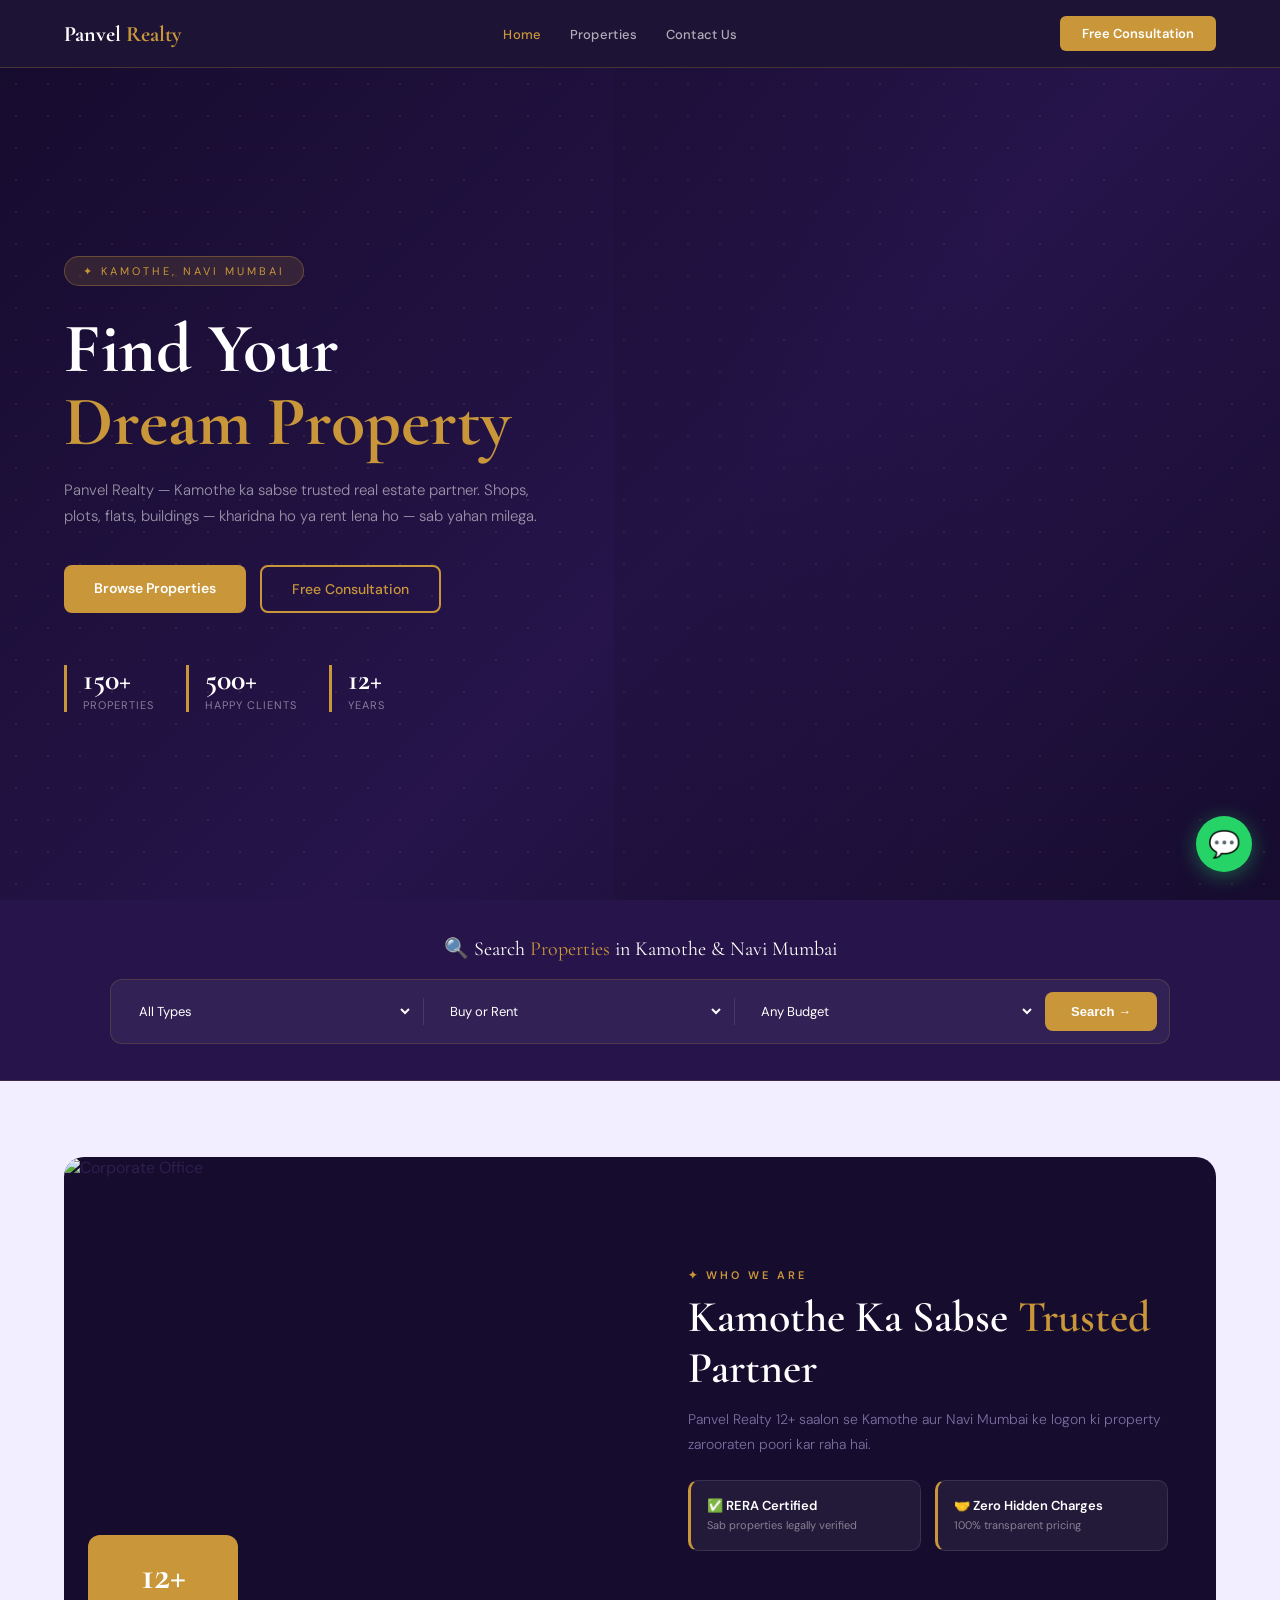
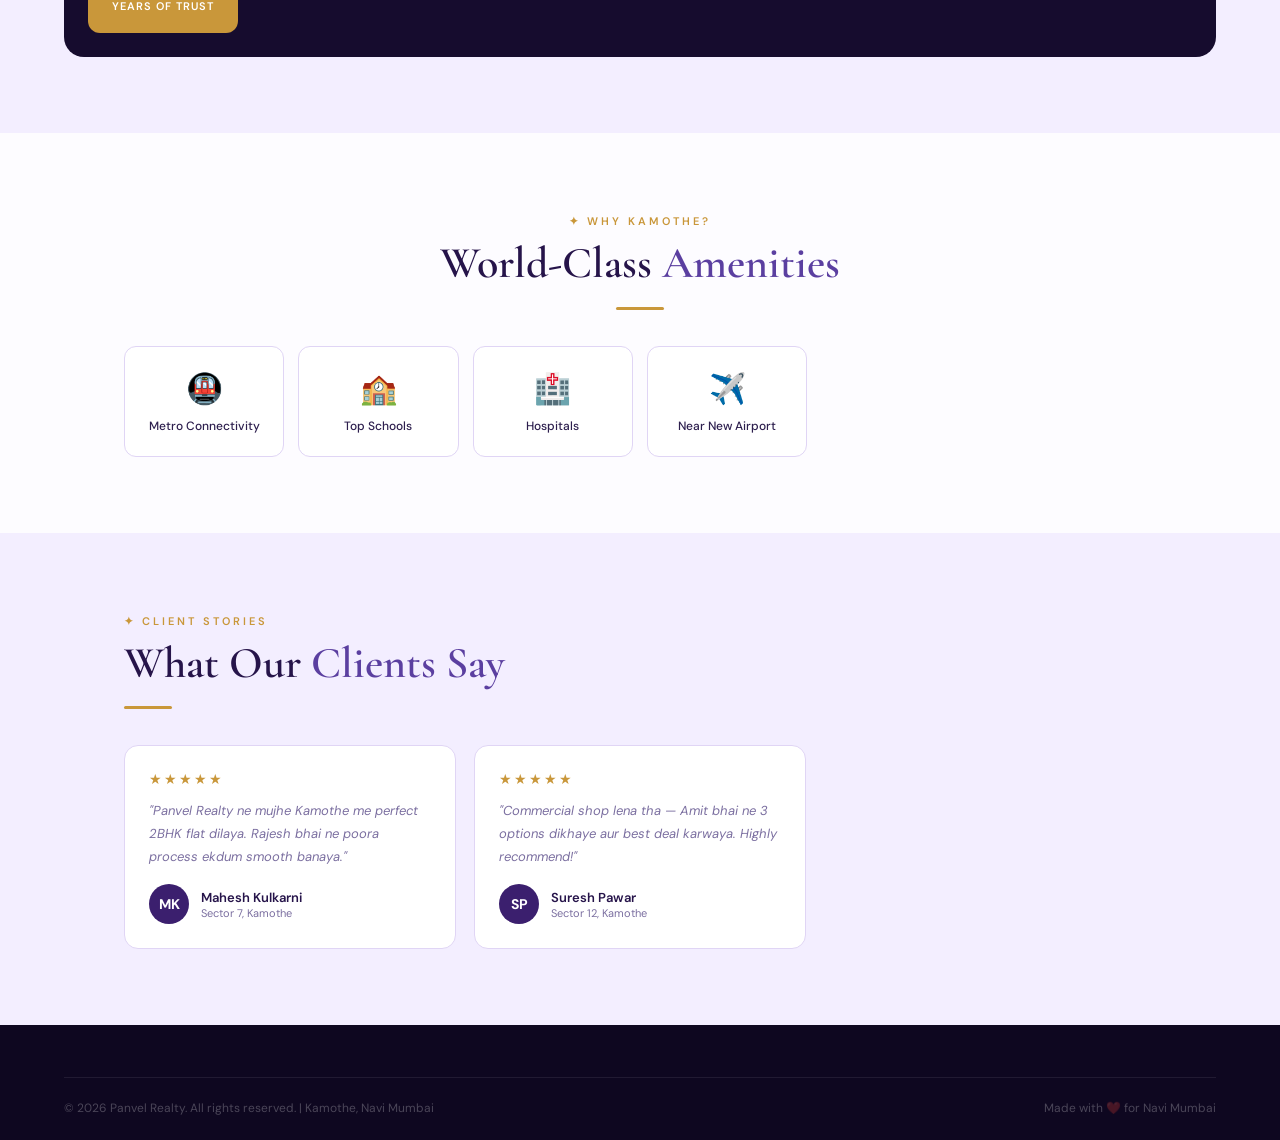
==== templates/index.html @ 3e80123a "First commit - Panvel Realty live setup" ====
<!DOCTYPE html>
<html lang="en">
<head>
<meta charset="UTF-8">
<meta name="viewport" content="width=device-width, initial-scale=1.0">
<title>Panvel Realty — Kamothe, Navi Mumbai</title>
<link href="https://fonts.googleapis.com/css2?family=Cormorant+Garamond:wght@400;500;600;700&family=DM+Sans:wght@300;400;500;600&display=swap" rel="stylesheet">
<link rel="stylesheet" href="/static/CSS/style.css">
</head>
<body>

<nav>
  <a href="/" class="nav-logo">Panvel <span>Realty</span></a>
  <ul class="nav-links">
    <li><a href="/" class="active">Home</a></li>
    <li><a href="/properties">Properties</a></li>
    <li><a href="/contact">Contact Us</a></li>
  </ul>
  <a href="/contact" class="nav-cta">Free Consultation</a>
  <button class="nav-mob" onclick="toggleNav()">☰</button>
</nav>

<div id="mob-nav">
  <a href="/" onclick="toggleNav()">Home</a>
  <a href="/properties" onclick="toggleNav()">Properties</a>
  <a href="/contact" onclick="toggleNav()">Contact</a>
  <a href="/contact" class="btn-gold" style="text-align:center;" onclick="toggleNav()">Free Consultation</a>
</div>

<div class="hero">
  <div class="hero-bg"></div>
  <div class="hero-dots"></div>
  <div class="hero-img"></div>
  <div class="hero-content">
    <div class="hero-badge">✦ Kamothe, Navi Mumbai</div>
    <h1>Find Your <em>Dream Property</em></h1>
    <p class="hero-sub">Panvel Realty — Kamothe ka sabse trusted real estate partner. Shops, plots, flats, buildings — kharidna ho ya rent lena ho — sab yahan milega.</p>
    <div class="hero-btns">
      <a href="/properties" class="btn-gold">Browse Properties</a>
      <a href="/contact" class="btn-outline">Free Consultation</a>
    </div>
    <div class="hero-stats">
      <div class="stat"><div class="stat-num">150+</div><div class="stat-lbl">Properties</div></div>
      <div class="stat"><div class="stat-num">500+</div><div class="stat-lbl">Happy Clients</div></div>
      <div class="stat"><div class="stat-num">12+</div><div class="stat-lbl">Years</div></div>
    </div>
  </div>
</div>

<div class="search-section">
  <div class="search-wrap">
    <div class="search-label">🔍 Search <span>Properties</span> in Kamothe & Navi Mumbai</div>
    <div class="search-box">
      <div class="sf"><select id="s-type"><option value="">All Types</option><option value="flat">Flat / Apartment</option><option value="shop">Shop / Commercial</option><option value="plot">Plot / Land</option></select></div>
      <div class="sdiv"></div>
      <div class="sf"><select id="s-purpose"><option value="">Buy or Rent</option><option value="buy">Buy</option><option value="rent">Rent</option></select></div>
      <div class="sdiv"></div>
      <div class="sf"><select id="s-budget"><option value="">Any Budget</option><option value="25">Under ₹25 Lakh</option><option value="50">Under ₹50 Lakh</option><option value="100">Under ₹1 Crore</option><option value="999">Above ₹1 Crore</option></select></div>
      <button class="sbtn" onclick="filterProps()">Search →</button>
    </div>
  </div>
</div>

<section id="about" style="background:var(--purple-light);padding:76px 5%;">
  <div style="max-width:1160px;margin:0 auto;">
    <div class="about-wrap">
      <div class="about-inner">
        <div class="about-img-side">
          <img src="https://images.unsplash.com/photo-1486406146926-c627a92ad1ab?w=700&q=80" alt="Corporate Office">
          <div class="about-exp-box"><div class="about-exp-num">12+</div><div class="about-exp-lbl">Years of Trust</div></div>
        </div>
        <div class="about-content">
          <div class="sec-tag">✦ Who We Are</div>
          <h2 class="sec-title" style="color:#fff;">Kamothe Ka Sabse <span style="color:var(--gold)">Trusted</span> Partner</h2>
          <p class="sec-sub">Panvel Realty 12+ saalon se Kamothe aur Navi Mumbai ke logon ki property zarooraten poori kar raha hai.</p>
          <div class="about-pts">
            <div class="apt"><div class="apt-title">✅ RERA Certified</div><div class="apt-sub">Sab properties legally verified</div></div>
            <div class="apt"><div class="apt-title">🤝 Zero Hidden Charges</div><div class="apt-sub">100% transparent pricing</div></div>
          </div>
        </div>
      </div>
    </div>
  </div>
</section>

<section id="amenities">
  <div class="main">
    <div style="text-align:center;max-width:600px;margin:0 auto;">
      <div class="sec-tag">✦ Why Kamothe?</div>
      <h2 class="sec-title">World-Class <span>Amenities</span></h2>
      <div class="sec-div" style="margin:18px auto;"></div>
    </div>
    <div class="amen-grid">
      <div class="amen-card"><div class="amen-icon">🚇</div><div class="amen-name">Metro Connectivity</div></div>
      <div class="amen-card"><div class="amen-icon">🏫</div><div class="amen-name">Top Schools</div></div>
      <div class="amen-card"><div class="amen-icon">🏥</div><div class="amen-name">Hospitals</div></div>
      <div class="amen-card"><div class="amen-icon">✈️</div><div class="amen-name">Near New Airport</div></div>
    </div>
  </div>
</section>

<section id="testimonials" class="testi-section">
  <div class="main">
    <div class="sec-tag">✦ Client Stories</div>
    <h2 class="sec-title">What Our <span>Clients Say</span></h2>
    <div class="sec-div"></div>
    <div class="testi-grid">
      <div class="testi-card"><div class="testi-stars">★★★★★</div><p class="testi-text">"Panvel Realty ne mujhe Kamothe me perfect 2BHK flat dilaya. Rajesh bhai ne poora process ekdum smooth banaya."</p><div class="testi-author"><div class="testi-av">MK</div><div><div class="testi-name">Mahesh Kulkarni</div><div class="testi-loc">Sector 7, Kamothe</div></div></div></div>
      <div class="testi-card"><div class="testi-stars">★★★★★</div><p class="testi-text">"Commercial shop lena tha — Amit bhai ne 3 options dikhaye aur best deal karwaya. Highly recommend!"</p><div class="testi-author"><div class="testi-av">SP</div><div><div class="testi-name">Suresh Pawar</div><div class="testi-loc">Sector 12, Kamothe</div></div></div></div>
    </div>
  </div>
</section>

<footer>
  <div class="footer-inner">
    <div class="fbot">
      <p>© 2026 Panvel Realty. All rights reserved. | Kamothe, Navi Mumbai</p>
      <p>Made with ❤️ for Navi Mumbai</p>
    </div>
  </div>
</footer>

<a href="https://wa.me/919876543210" class="wa-float" target="_blank">💬</a>

<script src="/static/JS/main.js"></script>
</body>
</html>
---- static/CSS/style.css ----
:root{
  --purple:#3B1F6E;--purple-dark:#26144A;--purple-deeper:#160C2E;
  --purple-light:#F3EEFF;--purple-mid:#5B3FA0;
  --gold:#C9973A;--gold-light:#FDF3E0;--gold-dark:#A67C2A;
  --white:#FFFFFF;--cream:#FDFCFF;--dark:#0E0720;
  --text:#2D1F4E;--muted:#7B6FA0;--border:#E0D5F5;
  --green:#166534;--green-bg:#DCFCE7;
}
*{margin:0;padding:0;box-sizing:border-box;scroll-behavior:smooth;}
body{font-family:'DM Sans',sans-serif;background:var(--cream);color:var(--text);padding-top:68px;}
::-webkit-scrollbar{width:6px;}
::-webkit-scrollbar-track{background:var(--purple-light);}
::-webkit-scrollbar-thumb{background:var(--gold);border-radius:3px;}

/* NAV */
nav{position:fixed;top:0;left:0;right:0;z-index:1000;padding:0 5%;background:rgba(22,12,46,0.97);backdrop-filter:blur(12px);border-bottom:1px solid rgba(201,151,58,0.25);display:flex;align-items:center;justify-content:space-between;height:68px;}
.nav-logo{font-family:'Cormorant Garamond',serif;font-size:22px;font-weight:700;color:#fff;text-decoration:none;}
.nav-logo span{color:var(--gold);}
.nav-links{display:flex;gap:28px;list-style:none;}
.nav-links a{color:rgba(255,255,255,0.65);font-size:13px;text-decoration:none;font-weight:500;letter-spacing:0.3px;transition:color 0.2s;}
.nav-links a:hover, .nav-links a.active{color:var(--gold);}
.nav-cta{background:var(--gold);color:#fff;padding:9px 22px;border-radius:6px;font-size:13px;font-weight:600;text-decoration:none;transition:all 0.2s;}
.nav-cta:hover{background:var(--gold-dark);}
.nav-mob{display:none;background:none;border:none;color:var(--gold);font-size:24px;cursor:pointer;}

/* MOBILE NAV MENU */
#mob-nav {
  display: none;
  position: fixed;
  top: 68px;
  left: 0;
  right: 0;
  background: #26144A;
  z-index: 999;
  padding: 20px;
  border-bottom: 1px solid rgba(201,151,58,0.2);
}
#mob-nav.open { display: block !important; }
#mob-nav a { display: block; color: #fff; text-decoration: none; font-size: 14px; margin-bottom: 16px; }

/* HERO */
.hero{min-height:calc(100vh - 68px);position:relative;display:flex;align-items:center;overflow:hidden;background:var(--purple-deeper);}
.hero-bg{position:absolute;inset:0;background:linear-gradient(135deg,#160C2E 0%,#26144A 55%,#160C2E 100%);}
.hero-dots{position:absolute;inset:0;background-image:radial-gradient(rgba(201,151,58,0.12) 1px,transparent 1px);background-size:32px 32px;}
.hero-img{position:absolute;right:0;top:0;bottom:0;width:52%;background:url('https://images.unsplash.com/photo-1560518883-ce09059eeffa?w=900&q=80') center/cover no-repeat;opacity:0.2;}
.hero-img::before{content:'';position:absolute;inset:0;background:linear-gradient(to right,#160C2E 15%,transparent 60%);}
.hero-content{position:relative;z-index:2;padding:60px 5%;max-width:660px;}
.hero-badge{display:inline-flex;align-items:center;gap:8px;background:rgba(201,151,58,0.15);border:1px solid rgba(201,151,58,0.35);color:var(--gold);font-size:11px;letter-spacing:3px;text-transform:uppercase;padding:7px 18px;border-radius:30px;margin-bottom:26px;}
.hero h1{font-family:'Cormorant Garamond',serif;font-size:clamp(40px,6vw,70px);line-height:1.05;font-weight:700;color:#fff;margin-bottom:18px;}
.hero h1 em{color:var(--gold);font-style:normal;display:block;}
.hero-sub{font-size:15px;color:rgba(255,255,255,0.55);line-height:1.75;margin-bottom:36px;font-weight:300;max-width:480px;}
.hero-btns{display:flex;gap:14px;flex-wrap:wrap;margin-bottom:52px;}
.btn-gold{background:var(--gold);color:#fff;padding:14px 30px;border-radius:8px;font-size:14px;font-weight:600;text-decoration:none;transition:all 0.2s;border:none;cursor:pointer;display:inline-block;}
.btn-gold:hover{background:var(--gold-dark);transform:translateY(-2px);box-shadow:0 8px 20px rgba(201,151,58,0.3);}
.btn-outline{background:transparent;color:var(--gold);padding:13px 30px;border-radius:8px;font-size:14px;font-weight:500;text-decoration:none;transition:all 0.2s;border:2px solid var(--gold);display:inline-block;}
.btn-outline:hover{background:rgba(201,151,58,0.12);}
.hero-stats{display:flex;gap:32px;flex-wrap:wrap;}
.stat{border-left:3px solid var(--gold);padding-left:16px;}
.stat-num{font-family:'Cormorant Garamond',serif;font-size:30px;font-weight:700;color:#fff;line-height:1;}
.stat-lbl{font-size:11px;color:rgba(255,255,255,0.45);letter-spacing:1px;text-transform:uppercase;margin-top:3px;}

/* SEARCH BAR SECTION */
.search-section{background:var(--purple-dark);padding:36px 5%;border-bottom:1px solid rgba(201,151,58,0.15);}
.search-wrap{max-width:1060px;margin:0 auto;}
.search-label{text-align:center;font-family:'Cormorant Garamond',serif;font-size:20px;color:#fff;margin-bottom:18px;}
.search-label span{color:var(--gold);}
.search-box{display:flex;gap:10px;flex-wrap:wrap;background:rgba(255,255,255,0.06);border:1px solid rgba(201,151,58,0.2);border-radius:12px;padding:12px;}
.sf{flex:1;min-width:130px;}
.sf select,.sf input{width:100%;background:transparent;border:none;color:#fff;font-size:13px;padding:10px 12px;outline:none;font-family:'DM Sans',sans-serif;}
.sf select option{background:#26144A;color:#fff;}
.sdiv{width:1px;background:rgba(255,255,255,0.1);margin:6px 0;}
.sbtn{background:var(--gold);color:#fff;border:none;padding:12px 26px;border-radius:8px;font-size:13px;font-weight:600;cursor:pointer;white-space:nowrap;transition:all 0.2s;}
.sbtn:hover{background:var(--gold-dark);}

/* MAIN CONTENT WORK */
.main{max-width:1160px;margin:0 auto;padding:0 5%;}
section{padding:76px 0;}

.sec-tag{display:inline-block;color:var(--gold);font-size:11px;letter-spacing:3px;text-transform:uppercase;margin-bottom:10px;font-weight:600;}
.sec-title{font-family:'Cormorant Garamond',serif;font-size:clamp(28px,4vw,44px);font-weight:600;color:var(--purple-dark);line-height:1.15;margin-bottom:14px;}
.sec-title span{color:var(--purple-mid);}
.sec-div{width:48px;height:3px;background:var(--gold);margin:18px 0;border-radius:2px;}
.sec-sub{font-size:14px;color:var(--muted);line-height:1.75;max-width:540px;font-weight:300;}

/* FILTER TABS */
.ftabs{display:flex;gap:8px;flex-wrap:wrap;margin-bottom:30px;}
.ftab{background:transparent;border:1.5px solid var(--border);color:var(--muted);padding:8px 20px;border-radius:30px;font-size:12px;font-weight:500;cursor:pointer;transition:all 0.2s;}
.ftab:hover{border-color:var(--purple-mid);color:var(--purple-mid);}
.ftab.active{background:var(--purple);color:#fff;border-color:var(--purple);}

/* LISTING GRID */
.prop-grid{display:grid;grid-template-columns:repeat(auto-fill,minmax(310px,1fr));gap:24px;}
.prop-card{background:#fff;border-radius:14px;border:1px solid var(--border);overflow:hidden;transition:all 0.25s;cursor:pointer;}
.prop-card:hover{transform:translateY(-5px);box-shadow:0 16px 48px rgba(59,31,110,0.13);border-color:rgba(59,31,110,0.2);}
.prop-img-wrap{position:relative;height:210px;overflow:hidden;}
.prop-img-wrap img{width:100%;height:100%;object-fit:cover;transition:transform 0.4s;}
.prop-card:hover .prop-img-wrap img{transform:scale(1.06);}
.pbadge{position:absolute;top:12px;left:12px;background:var(--purple);color:#fff;font-size:10px;font-weight:700;padding:5px 12px;border-radius:20px;letter-spacing:1px;text-transform:uppercase;}
.pbadge.rent{background:var(--green);}
.ptype{position:absolute;top:12px;right:12px;background:var(--gold);color:#fff;font-size:10px;font-weight:700;padding:5px 12px;border-radius:20px;letter-spacing:1px;text-transform:uppercase;}
.prop-body{padding:18px 20px 20px;}
.prop-price{font-family:'Cormorant Garamond',serif;font-size:22px;font-weight:700;color:var(--purple);margin-bottom:5px;}
.prop-name{font-size:15px;font-weight:600;color:var(--purple-dark);margin-bottom:6px;line-height:1.3;}
.prop-loc{font-size:12px;color:var(--muted);margin-bottom:14px;}
.prop-feats{display:flex;gap:12px;flex-wrap:wrap;padding-top:12px;border-top:1px solid var(--border);margin-bottom:14px;}
.pfeat{font-size:11px;color:var(--muted);display:flex;align-items:center;gap:4px;}
.pfeat strong{color:var(--text);font-weight:500;}
.prop-btns{display:flex;gap:8px;}
.pbtn-enquire{flex:1;background:var(--purple);color:#fff;border:none;padding:10px;border-radius:8px;font-size:12px;font-weight:600;cursor:pointer;transition:all 0.2s;}
.pbtn-enquire:hover{background:var(--purple-mid);}
.pbtn-wa{background:var(--green-bg);color:var(--green);border:none;padding:10px 14px;border-radius:8px;font-size:13px;cursor:pointer;transition:all 0.2s;font-weight:600;}
.pbtn-wa:hover{background:#BBF7D0;}
.pbtn-call{background:var(--gold-light);color:var(--gold-dark);border:none;padding:10px 14px;border-radius:8px;font-size:13px;cursor:pointer;transition:all 0.2s;font-weight:600;}
.pbtn-call:hover{background:#FDE68A;}

/* ABOUT DESIGN */
.about-wrap{background:var(--purple-deeper);border-radius:20px;overflow:hidden;}
.about-inner{display:grid;grid-template-columns:1fr 1fr;align-items:center;}
.about-img-side{position:relative;height:500px;}
.about-img-side img{width:100%;height:100%;object-fit:cover;}
.about-img-side::after{content:'';position:absolute;inset:0;background:linear-gradient(to right,transparent 60%,var(--purple-deeper));}
.about-exp-box{position:absolute;bottom:24px;left:24px;background:var(--gold);color:#fff;padding:20px 24px;border-radius:12px;text-align:center;z-index:2;}
.about-exp-num{font-family:'Cormorant Garamond',serif;font-size:40px;font-weight:700;line-height:1;}
.about-exp-lbl{font-size:11px;font-weight:600;letter-spacing:1px;text-transform:uppercase;margin-top:4px;}
.about-content{padding:50px 48px;}
.about-pts{display:grid;grid-template-columns:1fr 1fr;gap:14px;margin-top:24px;}
.apt{background:rgba(255,255,255,0.06);border:1px solid rgba(255,255,255,0.1);border-radius:10px;padding:16px;border-left:3px solid var(--gold);}
.apt-title{font-size:13px;font-weight:600;color:#fff;margin-bottom:3px;}
.apt-sub{font-size:11px;color:rgba(255,255,255,0.45);line-height:1.5;}

/* AMENITIES DESIGN */
.amen-grid{display:grid;grid-template-columns:repeat(auto-fill,minmax(150px,1fr));gap:14px;margin-top:36px;}
.amen-card{background:#fff;border:1px solid var(--border);border-radius:12px;padding:22px 14px;text-align:center;transition:all 0.2s;}
.amen-card:hover{border-color:var(--purple-mid);transform:translateY(-2px);box-shadow:0 8px 24px rgba(59,31,110,0.1);}
.amen-icon{font-size:30px;margin-bottom:10px;}
.amen-name{font-size:12px;font-weight:500;color:var(--text);}

/* AGENTS DESIGN */
.agents-grid{display:grid;grid-template-columns:repeat(auto-fill,minmax(230px,1fr));gap:22px;margin-top:36px;}
.agent-card{background:#fff;border:1px solid var(--border);border-radius:14px;overflow:hidden;transition:all 0.2s;}
.agent-card:hover{border-color:rgba(59,31,110,0.25);transform:translateY(-4px);box-shadow:0 12px 32px rgba(59,31,110,0.1);}
.agent-img{width:100%;height:200px;object-fit:cover;object-position:top;}
.agent-body{padding:16px 18px;}
.agent-name{font-family:'Cormorant Garamond',serif;font-size:19px;font-weight:600;color:var(--purple-dark);margin-bottom:3px;}
.agent-role{font-size:11px;color:var(--gold);letter-spacing:1px;text-transform:uppercase;margin-bottom:10px;font-weight:600;}
.agent-stats{display:flex;justify-content:space-around;padding:10px 0;border-top:1px solid var(--border);border-bottom:1px solid var(--border);margin:10px 0;}
.ast-num{font-family:'Cormorant Garamond',serif;font-size:19px;font-weight:700;color:var(--purple);}
.ast-lbl{font-size:10px;color:var(--muted);}
.agent-btns{display:flex;gap:8px;margin-top:10px;}
.agent-call{flex:1;background:var(--purple-light);color:var(--purple);border:none;padding:9px;border-radius:8px;font-size:12px;font-weight:600;cursor:pointer;transition:all 0.2s;text-decoration:none;text-align:center;}
.agent-call:hover{background:var(--purple);color:#fff;}
.agent-wa{background:var(--green-bg);color:var(--green);border:none;padding:9px 12px;border-radius:8px;font-size:13px;cursor:pointer;transition:all 0.2s;text-decoration:none;text-align:center;}
.agent-wa:hover{background:#BBF7D0;}

/* REVIEWS DESIGN */
.testi-section{background:var(--purple-light);}
.testi-grid{display:grid;grid-template-columns:repeat(auto-fill,minmax(290px,1fr));gap:18px;margin-top:36px;}
.testi-card{background:#fff;border:1px solid var(--border);border-radius:14px;padding:24px;}
.testi-stars{color:var(--gold);font-size:14px;margin-bottom:12px;letter-spacing:2px;}
.testi-text{font-size:13px;color:var(--muted);line-height:1.75;margin-bottom:16px;font-style:italic;}
.testi-author{display:flex;align-items:center;gap:12px;}
.testi-av{width:40px;height:40px;border-radius:50%;background:var(--purple);display:flex;align-items:center;justify-content:center;font-size:14px;font-weight:700;color:#fff;flex-shrink:0;}
.testi-name{font-size:13px;font-weight:600;color:var(--purple-dark);}
.testi-loc{font-size:11px;color:var(--muted);}

/* CONTACT & FORMS DESIGN */
.contact-section{background:var(--purple-deeper);}
.contact-grid{display:grid;grid-template-columns:1fr 1.4fr;gap:60px;align-items:start;}
.contact-info{display:flex;flex-direction:column;gap:20px;}
.ci-item{display:flex;gap:16px;align-items:flex-start;}
.ci-icon{width:44px;height:44px;background:rgba(201,151,58,0.15);border:1px solid rgba(201,151,58,0.3);border-radius:10px;display:flex;align-items:center;justify-content:center;font-size:18px;flex-shrink:0;}
.ci-label{font-size:11px;color:var(--gold);letter-spacing:1px;text-transform:uppercase;margin-bottom:4px;font-weight:600;}
.ci-value{font-size:14px;color:rgba(255,255,255,0.7);line-height:1.6;}
.ci-link{color:var(--gold);text-decoration:none;}
.cform{background:rgba(255,255,255,0.04);border:1px solid rgba(255,255,255,0.1);border-radius:16px;padding:32px;}
.cform-title{font-family:'Cormorant Garamond',serif;font-size:24px;color:#fff;margin-bottom:6px;}
.cform-sub{font-size:13px;color:rgba(255,255,255,0.45);margin-bottom:24px;}
.fg{display:flex;flex-direction:column;gap:6px;margin-bottom:14px;}
.fg label{font-size:11px;color:var(--gold);letter-spacing:1px;text-transform:uppercase;font-weight:600;}
.fg input,.fg select,.fg textarea{background:rgba(255,255,255,0.07);border:1px solid rgba(255,255,255,0.12);color:#fff;padding:12px 14px;border-radius:8px;font-size:13px;outline:none;transition:border 0.2s;}
.fg input:focus,.fg select:focus,.fg textarea:focus{border-color:var(--gold);}
.fg select option{background:#26144A;}
.fg textarea{resize:vertical;min-height:90px;}
.fg-row{display:grid;grid-template-columns:1fr 1fr;gap:14px;}
.fsub{width:100%;background:var(--gold);color:#fff;border:none;padding:14px;border-radius:8px;font-size:14px;font-weight:700;cursor:pointer;transition:all 0.2s;letter-spacing:0.3px;}
.fsub:hover{background:var(--gold-dark);}
.fsuccess{display:none;text-align:center;padding:16px;color:var(--gold);font-size:14px;font-weight:500;}

/* MODAL CONFIGURATIONS */
.modal-overlay{display:none;position:fixed;inset:0;background:rgba(14,7,32,0.85);z-index:2000;align-items:center;justify-content:center;padding:20px;backdrop-filter:blur(4px);}
.modal-overlay.open{display:flex;}
.modal{background:#fff;border-radius:16px;max-width:500px;width:100%;padding:32px;position:relative;max-height:90vh;overflow-y:auto;}
.modal-close{position:absolute;top:16px;right:18px;background:var(--purple-light);border:none;color:var(--purple);font-size:16px;cursor:pointer;width:32px;height:32px;border-radius:50%;display:flex;align-items:center;justify-content:center;font-weight:700;}
.modal-prop-img{width:100%;height:180px;object-fit:cover;border-radius:10px;margin-bottom:16px;}
.modal-carousel-container {
  position: relative;
  width: 100%;
  height: 250px;
  border-radius: 12px;
  overflow: hidden;
  margin-bottom: 16px;
  background: #000;
}
.modal-slides-wrapper {
  display: flex;
  width: 100%;
  height: 100%;
  transition: transform 0.4s cubic-bezier(0.4, 0, 0.2, 1);
}
.modal-slide {
  min-width: 100%;
  height: 100%;
}
.modal-slide img {
  width: 100%;
  height: 100%;
  object-fit: cover;
}
.carousel-prev, .carousel-next {
  position: absolute;
  top: 50%;
  transform: translateY(-50%);
  background: rgba(38, 20, 74, 0.65);
  border: none;
  color: #fff;
  font-size: 18px;
  width: 36px;
  height: 36px;
  border-radius: 50%;
  cursor: pointer;
  display: flex;
  align-items: center;
  justify-content: center;
  transition: all 0.2s ease;
  z-index: 10;
  padding: 0;
  line-height: 1;
}
.carousel-prev:hover, .carousel-next:hover {
  background: var(--gold);
}
.carousel-prev { left: 12px; }
.carousel-next { right: 12px; }

.carousel-dots {
  position: absolute;
  bottom: 12px;
  left: 50%;
  transform: translateX(-50%);
  display: flex;
  gap: 6px;
  z-index: 10;
}
.carousel-dot {
  width: 8px;
  height: 8px;
  border-radius: 50%;
  background: rgba(255, 255, 255, 0.5);
  cursor: pointer;
  transition: all 0.2s ease;
}
.carousel-dot.active {
  background: var(--gold);
  transform: scale(1.2);
}

.carousel-thumbs {
  display: flex;
  gap: 8px;
  overflow-x: auto;
  padding-bottom: 8px;
  margin-bottom: 16px;
}
.carousel-thumbs::-webkit-scrollbar {
  height: 4px;
}
.carousel-thumb {
  width: 60px;
  height: 45px;
  object-fit: cover;
  border-radius: 6px;
  cursor: pointer;
  border: 2px solid transparent;
  transition: all 0.2s ease;
  flex-shrink: 0;
}
.carousel-thumb:hover {
  opacity: 0.8;
}
.carousel-thumb.active {
  border-color: var(--gold);
  transform: scale(1.05);
}
.modal-title{font-family:'Cormorant Garamond',serif;font-size:22px;color:var(--purple-dark);margin-bottom:4px;}
.modal-price{font-size:18px;font-weight:700;color:var(--purple);margin-bottom:16px;}
.mfg{display:flex;flex-direction:column;gap:5px;margin-bottom:12px;}
.mfg label{font-size:11px;color:var(--gold);letter-spacing:1px;text-transform:uppercase;font-weight:600;}
.mfg input,.mfg select,.mfg textarea{background:var(--purple-light);border:1.5px solid var(--border);color:var(--text);padding:11px 14px;border-radius:8px;font-size:13px;outline:none;}
.mfg input:focus,.mfg select:focus,.mfg textarea:focus{border-color:var(--purple);}
.modal-btns{display:flex;gap:10px;margin-top:6px;}
.mbtn-sub{flex:1;background:var(--purple);color:#fff;border:none;padding:13px;border-radius:8px;font-size:13px;font-weight:700;cursor:pointer;}
.mbtn-wa{background:var(--green-bg);color:var(--green);border:none;padding:13px 18px;border-radius:8px;font-size:13px;font-weight:700;cursor:pointer;}
.modal-success{display:none;text-align:center;padding:14px;color:var(--green);font-size:14px;font-weight:500;background:var(--green-bg);border-radius:8px;margin-top:10px;}

/* FOOTER DESIGN */
footer{background:#0E0720;padding:52px 5% 24px;}
.footer-inner{max-width:1160px;margin:0 auto;}
.footer-grid{display:grid;grid-template-columns:2fr 1fr 1fr 1fr;gap:40px;margin-bottom:40px;}
.flogo{font-family:'Cormorant Garamond',serif;font-size:24px;font-weight:700;color:#fff;margin-bottom:12px;display:block;text-decoration:none;}
.flogo span{color:var(--gold);}
.fdesc{font-size:13px;color:rgba(255,255,255,0.4);line-height:1.75;margin-bottom:18px;}
.fsocials{display:flex;gap:10px;}
.fsoc{width:36px;height:36px;background:rgba(255,255,255,0.06);border:1px solid rgba(255,255,255,0.1);border-radius:8px;display:flex;align-items:center;justify-content:center;text-decoration:none;}
.fcol h4{font-size:11px;font-weight:700;color:var(--gold);letter-spacing:2px;text-transform:uppercase;margin-bottom:16px;}
.fcol ul{list-style:none;display:flex;flex-direction:column;gap:9px;}
.fcol ul a{font-size:13px;color:rgba(255,255,255,0.4);text-decoration:none;transition:color 0.2s;}
.fcol ul a:hover{color:var(--gold);}
.fbot{border-top:1px solid rgba(255,255,255,0.08);padding-top:22px;display:flex;justify-content:space-between;align-items:center;flex-wrap:wrap;gap:10px;}
.fbot p{font-size:12px;color:rgba(255,255,255,0.25);}

/* WHATSAPP FLOAT BUTTON */
.wa-float{position:fixed;bottom:28px;right:28px;z-index:999;background:#25D366;color:#fff;width:56px;height:56px;border-radius:50%;display:flex;align-items:center;justify-content:center;font-size:26px;text-decoration:none;box-shadow:0 4px 20px rgba(37,211,102,0.4);transition:transform 0.2s;}
.wa-float:hover{transform:scale(1.1);}

/* RESPONSIVE LAYOUT MEDIA QUERIES */
@media(max-width:900px){
  .about-inner,.contact-grid{grid-template-columns:1fr;}
  .about-img-side{height:300px;}
  .footer-grid{grid-template-columns:1fr 1fr;}
}
@media(max-width:600px){
  .nav-links,.nav-cta{display:none;}
  .nav-mob{display:block;}
  .hero-img{opacity:0.1;}
  .fg-row{grid-template-columns:1fr;}
  .footer-grid{grid-template-columns:1fr;}
}
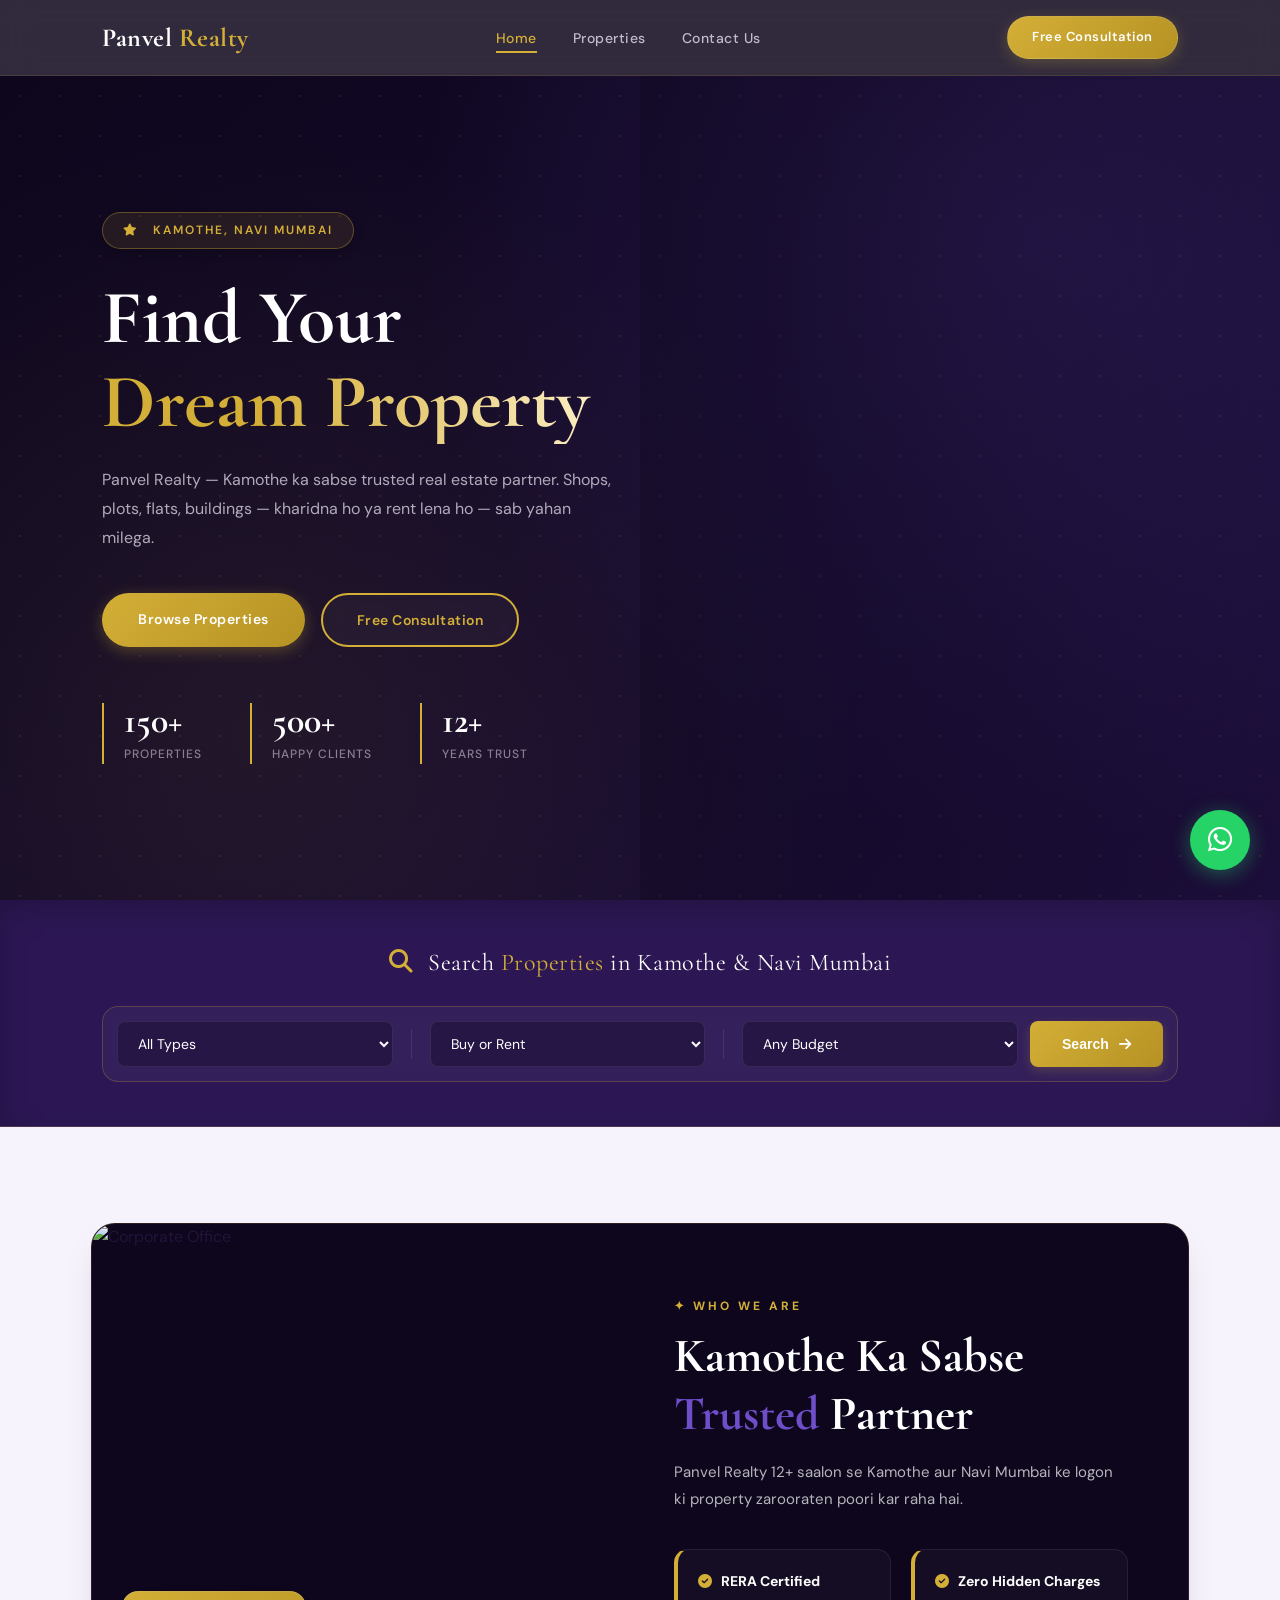
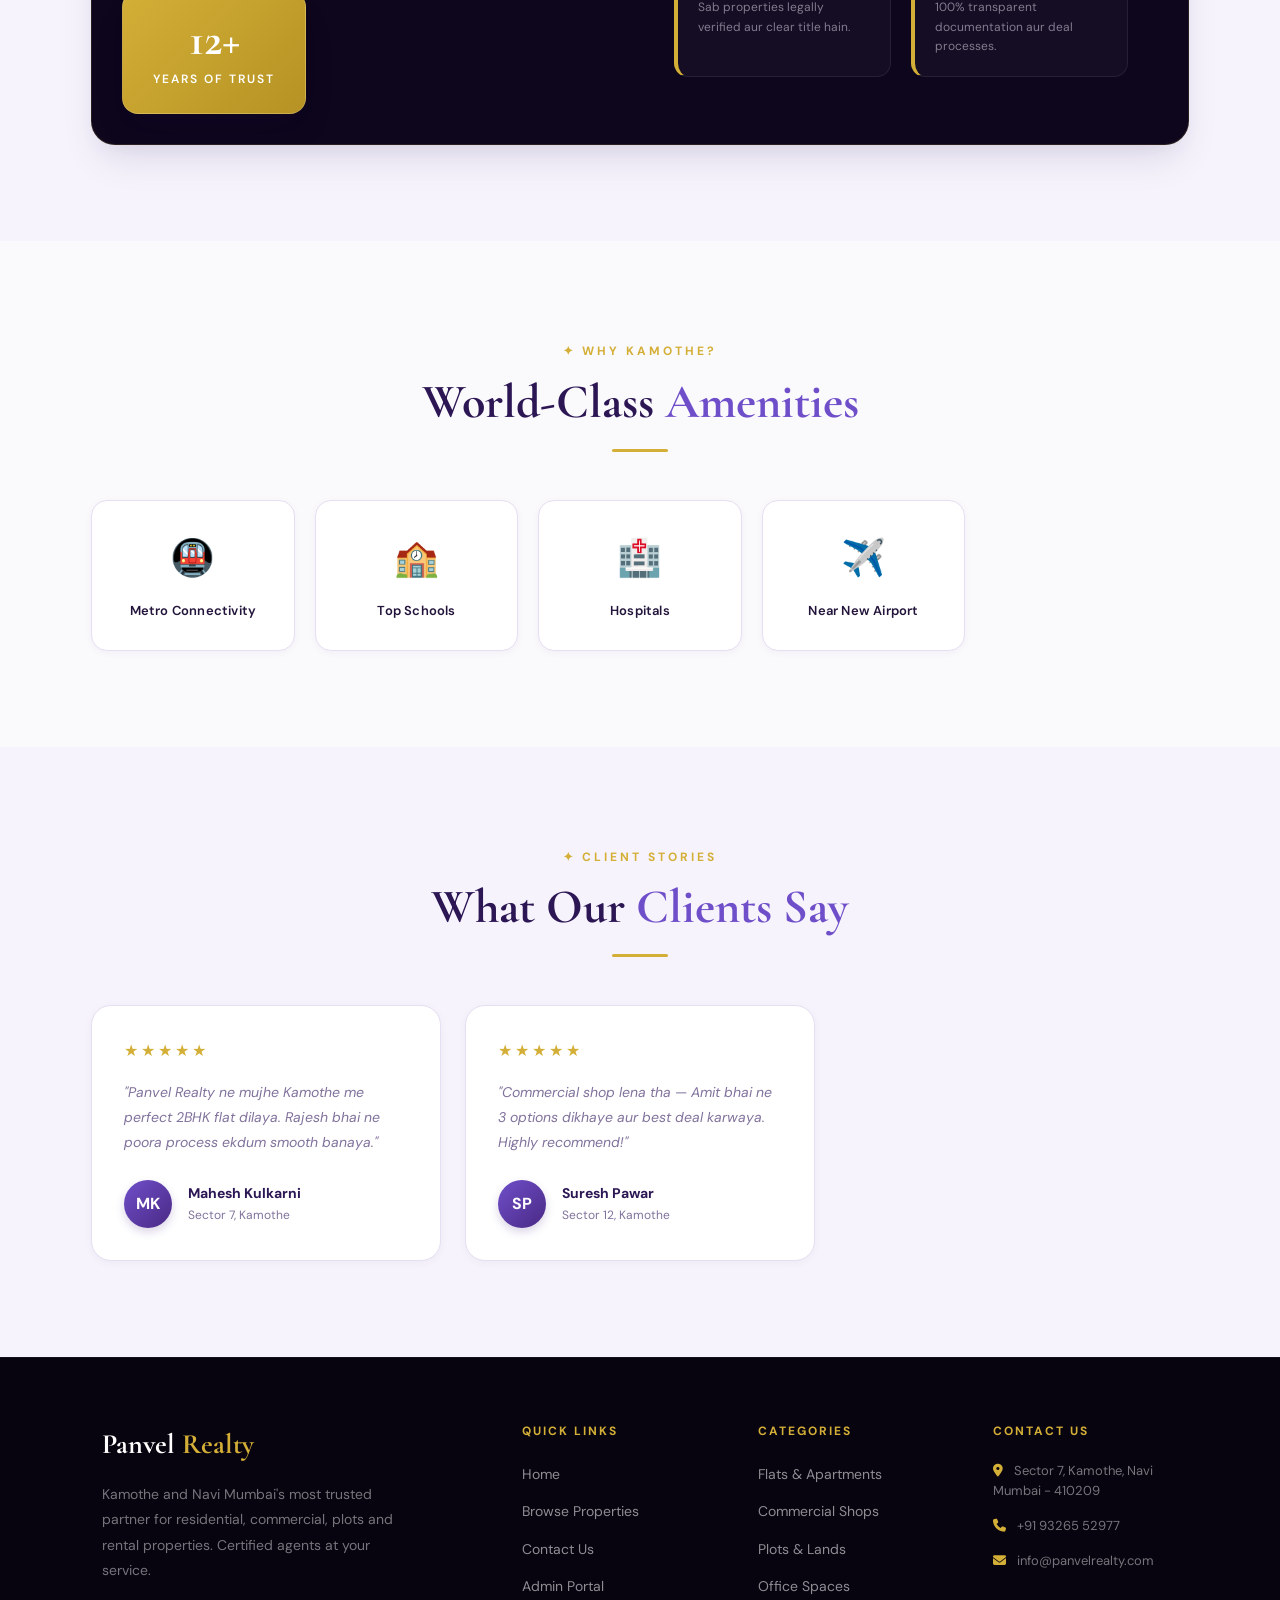
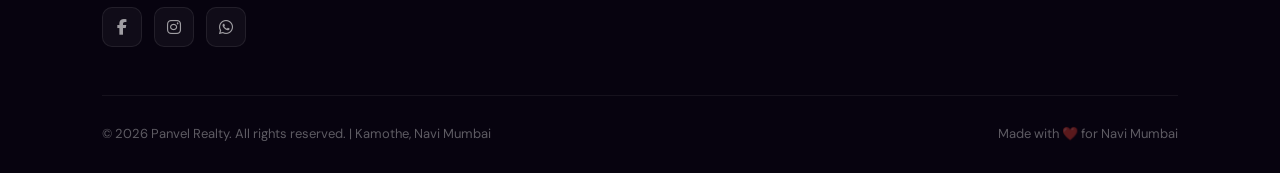
==== commit a8fe510c: "design: complete premium UI/UX design overhaul of Panvel Realty website" ====
--- a/templates/index.html
+++ b/templates/index.html
@@ -1,11 +1,13 @@
 <!DOCTYPE html>
 <html lang="en">
 <head>
-<meta charset="UTF-8">
-<meta name="viewport" content="width=device-width, initial-scale=1.0">
-<title>Panvel Realty — Kamothe, Navi Mumbai</title>
-<link href="https://fonts.googleapis.com/css2?family=Cormorant+Garamond:wght@400;500;600;700&family=DM+Sans:wght@300;400;500;600&display=swap" rel="stylesheet">
-<link rel="stylesheet" href="/static/CSS/style.css">
+  <meta charset="UTF-8">
+  <meta name="viewport" content="width=device-width, initial-scale=1.0">
+  <title>Panvel Realty — Kamothe, Navi Mumbai</title>
+  <!-- Google Fonts & FontAwesome Icons -->
+  <link href="https://fonts.googleapis.com/css2?family=Cormorant+Garamond:wght@400;500;600;700&family=DM+Sans:wght@300;400;500;600;700&display=swap" rel="stylesheet">
+  <link rel="stylesheet" href="https://cdnjs.cloudflare.com/ajax/libs/font-awesome/6.4.0/css/all.min.css">
+  <link rel="stylesheet" href="/static/CSS/style.css">
 </head>
 <body>
 
@@ -17,7 +19,7 @@
     <li><a href="/contact">Contact Us</a></li>
   </ul>
   <a href="/contact" class="nav-cta">Free Consultation</a>
-  <button class="nav-mob" onclick="toggleNav()">☰</button>
+  <button class="nav-mob" onclick="toggleNav()" aria-label="Toggle Navigation">☰</button>
 </nav>
 
 <div id="mob-nav">
@@ -32,7 +34,7 @@
   <div class="hero-dots"></div>
   <div class="hero-img"></div>
   <div class="hero-content">
-    <div class="hero-badge">✦ Kamothe, Navi Mumbai</div>
+    <div class="hero-badge"><i class="fa-solid fa-star" style="color: var(--gold); margin-right: 6px;"></i> Kamothe, Navi Mumbai</div>
     <h1>Find Your <em>Dream Property</em></h1>
     <p class="hero-sub">Panvel Realty — Kamothe ka sabse trusted real estate partner. Shops, plots, flats, buildings — kharidna ho ya rent lena ho — sab yahan milega.</p>
     <div class="hero-btns">
@@ -40,42 +42,81 @@
       <a href="/contact" class="btn-outline">Free Consultation</a>
     </div>
     <div class="hero-stats">
-      <div class="stat"><div class="stat-num">150+</div><div class="stat-lbl">Properties</div></div>
-      <div class="stat"><div class="stat-num">500+</div><div class="stat-lbl">Happy Clients</div></div>
-      <div class="stat"><div class="stat-num">12+</div><div class="stat-lbl">Years</div></div>
+      <div class="stat">
+        <div class="stat-num">150+</div>
+        <div class="stat-lbl">Properties</div>
+      </div>
+      <div class="stat">
+        <div class="stat-num">500+</div>
+        <div class="stat-lbl">Happy Clients</div>
+      </div>
+      <div class="stat">
+        <div class="stat-num">12+</div>
+        <div class="stat-lbl">Years Trust</div>
+      </div>
     </div>
   </div>
 </div>
 
 <div class="search-section">
   <div class="search-wrap">
-    <div class="search-label">🔍 Search <span>Properties</span> in Kamothe & Navi Mumbai</div>
+    <div class="search-label"><i class="fa-solid fa-magnifying-glass" style="color: var(--gold); margin-right: 8px;"></i> Search <span>Properties</span> in Kamothe & Navi Mumbai</div>
     <div class="search-box">
-      <div class="sf"><select id="s-type"><option value="">All Types</option><option value="flat">Flat / Apartment</option><option value="shop">Shop / Commercial</option><option value="plot">Plot / Land</option></select></div>
+      <div class="sf">
+        <select id="s-type">
+          <option value="">All Types</option>
+          <option value="flat">Flat / Apartment</option>
+          <option value="shop">Shop / Commercial</option>
+          <option value="plot">Plot / Land</option>
+        </select>
+      </div>
       <div class="sdiv"></div>
-      <div class="sf"><select id="s-purpose"><option value="">Buy or Rent</option><option value="buy">Buy</option><option value="rent">Rent</option></select></div>
+      <div class="sf">
+        <select id="s-purpose">
+          <option value="">Buy or Rent</option>
+          <option value="buy">Buy</option>
+          <option value="rent">Rent</option>
+        </select>
+      </div>
       <div class="sdiv"></div>
-      <div class="sf"><select id="s-budget"><option value="">Any Budget</option><option value="25">Under ₹25 Lakh</option><option value="50">Under ₹50 Lakh</option><option value="100">Under ₹1 Crore</option><option value="999">Above ₹1 Crore</option></select></div>
-      <button class="sbtn" onclick="filterProps()">Search →</button>
+      <div class="sf">
+        <select id="s-budget">
+          <option value="">Any Budget</option>
+          <option value="25">Under ₹25 Lakh</option>
+          <option value="50">Under ₹50 Lakh</option>
+          <option value="100">Under ₹1 Crore</option>
+          <option value="999">Above ₹1 Crore</option>
+        </select>
+      </div>
+      <button class="sbtn" onclick="filterProps()">Search <i class="fa-solid fa-arrow-right" style="margin-left: 6px;"></i></button>
     </div>
   </div>
 </div>
 
-<section id="about" style="background:var(--purple-light);padding:76px 5%;">
-  <div style="max-width:1160px;margin:0 auto;">
+<section id="about" style="background: var(--purple-light);">
+  <div class="main">
     <div class="about-wrap">
       <div class="about-inner">
         <div class="about-img-side">
           <img src="https://images.unsplash.com/photo-1486406146926-c627a92ad1ab?w=700&q=80" alt="Corporate Office">
-          <div class="about-exp-box"><div class="about-exp-num">12+</div><div class="about-exp-lbl">Years of Trust</div></div>
+          <div class="about-exp-box">
+            <div class="about-exp-num">12+</div>
+            <div class="about-exp-lbl">Years of Trust</div>
+          </div>
         </div>
         <div class="about-content">
           <div class="sec-tag">✦ Who We Are</div>
-          <h2 class="sec-title" style="color:#fff;">Kamothe Ka Sabse <span style="color:var(--gold)">Trusted</span> Partner</h2>
-          <p class="sec-sub">Panvel Realty 12+ saalon se Kamothe aur Navi Mumbai ke logon ki property zarooraten poori kar raha hai.</p>
+          <h2 class="sec-title" style="color: #fff;">Kamothe Ka Sabse <span>Trusted</span> Partner</h2>
+          <p class="sec-sub" style="color: rgba(255,255,255,0.7); margin-bottom: 24px;">Panvel Realty 12+ saalon se Kamothe aur Navi Mumbai ke logon ki property zarooraten poori kar raha hai.</p>
           <div class="about-pts">
-            <div class="apt"><div class="apt-title">✅ RERA Certified</div><div class="apt-sub">Sab properties legally verified</div></div>
-            <div class="apt"><div class="apt-title">🤝 Zero Hidden Charges</div><div class="apt-sub">100% transparent pricing</div></div>
+            <div class="apt">
+              <div class="apt-title"><i class="fa-solid fa-circle-check" style="color: var(--gold); margin-right: 6px;"></i> RERA Certified</div>
+              <div class="apt-sub">Sab properties legally verified aur clear title hain.</div>
+            </div>
+            <div class="apt">
+              <div class="apt-title"><i class="fa-solid fa-circle-check" style="color: var(--gold); margin-right: 6px;"></i> Zero Hidden Charges</div>
+              <div class="apt-sub">100% transparent documentation aur deal processes.</div>
+            </div>
           </div>
         </div>
       </div>
@@ -85,34 +126,106 @@
 
 <section id="amenities">
   <div class="main">
-    <div style="text-align:center;max-width:600px;margin:0 auto;">
+    <div style="text-align:center; max-width:600px; margin:0 auto;">
       <div class="sec-tag">✦ Why Kamothe?</div>
       <h2 class="sec-title">World-Class <span>Amenities</span></h2>
       <div class="sec-div" style="margin:18px auto;"></div>
     </div>
     <div class="amen-grid">
-      <div class="amen-card"><div class="amen-icon">🚇</div><div class="amen-name">Metro Connectivity</div></div>
-      <div class="amen-card"><div class="amen-icon">🏫</div><div class="amen-name">Top Schools</div></div>
-      <div class="amen-card"><div class="amen-icon">🏥</div><div class="amen-name">Hospitals</div></div>
-      <div class="amen-card"><div class="amen-icon">✈️</div><div class="amen-name">Near New Airport</div></div>
+      <div class="amen-card">
+        <div class="amen-icon">🚇</div>
+        <div class="amen-name">Metro Connectivity</div>
+      </div>
+      <div class="amen-card">
+        <div class="amen-icon">🏫</div>
+        <div class="amen-name">Top Schools</div>
+      </div>
+      <div class="amen-card">
+        <div class="amen-icon">🏥</div>
+        <div class="amen-name">Hospitals</div>
+      </div>
+      <div class="amen-card">
+        <div class="amen-icon">✈️</div>
+        <div class="amen-name">Near New Airport</div>
+      </div>
     </div>
   </div>
 </section>
 
 <section id="testimonials" class="testi-section">
   <div class="main">
-    <div class="sec-tag">✦ Client Stories</div>
-    <h2 class="sec-title">What Our <span>Clients Say</span></h2>
-    <div class="sec-div"></div>
+    <div style="text-align: center; max-width: 600px; margin: 0 auto 36px;">
+      <div class="sec-tag">✦ Client Stories</div>
+      <h2 class="sec-title">What Our <span>Clients Say</span></h2>
+      <div class="sec-div" style="margin:18px auto;"></div>
+    </div>
     <div class="testi-grid">
-      <div class="testi-card"><div class="testi-stars">★★★★★</div><p class="testi-text">"Panvel Realty ne mujhe Kamothe me perfect 2BHK flat dilaya. Rajesh bhai ne poora process ekdum smooth banaya."</p><div class="testi-author"><div class="testi-av">MK</div><div><div class="testi-name">Mahesh Kulkarni</div><div class="testi-loc">Sector 7, Kamothe</div></div></div></div>
-      <div class="testi-card"><div class="testi-stars">★★★★★</div><p class="testi-text">"Commercial shop lena tha — Amit bhai ne 3 options dikhaye aur best deal karwaya. Highly recommend!"</p><div class="testi-author"><div class="testi-av">SP</div><div><div class="testi-name">Suresh Pawar</div><div class="testi-loc">Sector 12, Kamothe</div></div></div></div>
+      <div class="testi-card">
+        <div class="testi-stars">★★★★★</div>
+        <p class="testi-text">"Panvel Realty ne mujhe Kamothe me perfect 2BHK flat dilaya. Rajesh bhai ne poora process ekdum smooth banaya."</p>
+        <div class="testi-author">
+          <div class="testi-av">MK</div>
+          <div>
+            <div class="testi-name">Mahesh Kulkarni</div>
+            <div class="testi-loc">Sector 7, Kamothe</div>
+          </div>
+        </div>
+      </div>
+      <div class="testi-card">
+        <div class="testi-stars">★★★★★</div>
+        <p class="testi-text">"Commercial shop lena tha — Amit bhai ne 3 options dikhaye aur best deal karwaya. Highly recommend!"</p>
+        <div class="testi-author">
+          <div class="testi-av">SP</div>
+          <div>
+            <div class="testi-name">Suresh Pawar</div>
+            <div class="testi-loc">Sector 12, Kamothe</div>
+          </div>
+        </div>
+      </div>
     </div>
   </div>
 </section>
 
 <footer>
   <div class="footer-inner">
+    <div class="footer-grid">
+      <div class="fcol">
+        <a href="/" class="flogo">Panvel <span>Realty</span></a>
+        <p class="fdesc">Kamothe and Navi Mumbai's most trusted partner for residential, commercial, plots and rental properties. Certified agents at your service.</p>
+        <div class="fsocials">
+          <a href="#" class="fsoc" aria-label="Facebook"><i class="fa-brands fa-facebook-f"></i></a>
+          <a href="#" class="fsoc" aria-label="Instagram"><i class="fa-brands fa-instagram"></i></a>
+          <a href="https://wa.me/919326552977" class="fsoc" target="_blank" aria-label="WhatsApp"><i class="fa-brands fa-whatsapp"></i></a>
+        </div>
+      </div>
+      <div class="fcol">
+        <h4>Quick Links</h4>
+        <ul>
+          <li><a href="/">Home</a></li>
+          <li><a href="/properties">Browse Properties</a></li>
+          <li><a href="/contact">Contact Us</a></li>
+          <li><a href="/admin/login">Admin Portal</a></li>
+        </ul>
+      </div>
+      <div class="fcol">
+        <h4>Categories</h4>
+        <ul>
+          <li><a href="/properties?type=flat">Flats & Apartments</a></li>
+          <li><a href="/properties?type=shop">Commercial Shops</a></li>
+          <li><a href="/properties?type=plot">Plots & Lands</a></li>
+          <li><a href="/properties?type=office">Office Spaces</a></li>
+        </ul>
+      </div>
+      <div class="fcol">
+        <h4>Contact Us</h4>
+        <ul style="color: rgba(255,255,255,0.45); font-size: 13px; gap: 14px;">
+          <li><i class="fa-solid fa-location-dot" style="color: var(--gold); margin-right: 8px;"></i> Sector 7, Kamothe, Navi Mumbai - 410209</li>
+          <li><i class="fa-solid fa-phone" style="color: var(--gold); margin-right: 8px;"></i> +91 93265 52977</li>
+          <li><i class="fa-solid fa-envelope" style="color: var(--gold); margin-right: 8px;"></i> info@panvelrealty.com</li>
+        </ul>
+      </div>
+    </div>
+    
     <div class="fbot">
       <p>© 2026 Panvel Realty. All rights reserved. | Kamothe, Navi Mumbai</p>
       <p>Made with ❤️ for Navi Mumbai</p>
@@ -120,7 +233,9 @@
   </div>
 </footer>
 
-<a href="https://wa.me/919876543210" class="wa-float" target="_blank">💬</a>
+<a href="https://wa.me/919326552977" class="wa-float" target="_blank" aria-label="Chat on WhatsApp">
+  <i class="fa-brands fa-whatsapp"></i>
+</a>
 
 <script src="/static/JS/main.js"></script>
 </body>
--- a/static/CSS/style.css
+++ b/static/CSS/style.css
@@ -1,337 +1,1819 @@
-:root{
-  --purple:#3B1F6E;--purple-dark:#26144A;--purple-deeper:#160C2E;
-  --purple-light:#F3EEFF;--purple-mid:#5B3FA0;
-  --gold:#C9973A;--gold-light:#FDF3E0;--gold-dark:#A67C2A;
-  --white:#FFFFFF;--cream:#FDFCFF;--dark:#0E0720;
-  --text:#2D1F4E;--muted:#7B6FA0;--border:#E0D5F5;
-  --green:#166534;--green-bg:#DCFCE7;
-}
-*{margin:0;padding:0;box-sizing:border-box;scroll-behavior:smooth;}
-body{font-family:'DM Sans',sans-serif;background:var(--cream);color:var(--text);padding-top:68px;}
-::-webkit-scrollbar{width:6px;}
-::-webkit-scrollbar-track{background:var(--purple-light);}
-::-webkit-scrollbar-thumb{background:var(--gold);border-radius:3px;}
-
-/* NAV */
-nav{position:fixed;top:0;left:0;right:0;z-index:1000;padding:0 5%;background:rgba(22,12,46,0.97);backdrop-filter:blur(12px);border-bottom:1px solid rgba(201,151,58,0.25);display:flex;align-items:center;justify-content:space-between;height:68px;}
-.nav-logo{font-family:'Cormorant Garamond',serif;font-size:22px;font-weight:700;color:#fff;text-decoration:none;}
-.nav-logo span{color:var(--gold);}
-.nav-links{display:flex;gap:28px;list-style:none;}
-.nav-links a{color:rgba(255,255,255,0.65);font-size:13px;text-decoration:none;font-weight:500;letter-spacing:0.3px;transition:color 0.2s;}
-.nav-links a:hover, .nav-links a.active{color:var(--gold);}
-.nav-cta{background:var(--gold);color:#fff;padding:9px 22px;border-radius:6px;font-size:13px;font-weight:600;text-decoration:none;transition:all 0.2s;}
-.nav-cta:hover{background:var(--gold-dark);}
-.nav-mob{display:none;background:none;border:none;color:var(--gold);font-size:24px;cursor:pointer;}
-
-/* MOBILE NAV MENU */
+/* ==========================================================================
+   PANVEL REALTY - PREMIUM DESIGN SYSTEM & GLOBAL STYLESHEET
+   ========================================================================== */
+
+:root {
+  /* Color Palette */
+  --purple: #4a2985;
+  --purple-dark: #2c1754;
+  --purple-deeper: #0d061c;
+  --purple-light: #f6f3fc;
+  --purple-mid: #6f4fc9;
+  
+  --gold: #d4af37;
+  --gold-light: #fffdf5;
+  --gold-dark: #b59223;
+  --gold-glow: rgba(212, 175, 55, 0.25);
+  
+  --white: #ffffff;
+  --cream: #faf9fc;
+  --dark: #07030f;
+  
+  --text: #22143b;
+  --text-light: #f1ecfa;
+  --muted: #81729c;
+  --border: #e6def2;
+  
+  --green: #15803d;
+  --green-bg: #f0fdf4;
+  
+  /* Transition Speeds */
+  --transition-fast: 0.15s ease;
+  --transition-normal: 0.3s cubic-bezier(0.4, 0, 0.2, 1);
+  --transition-slow: 0.5s cubic-bezier(0.16, 1, 0.3, 1);
+  
+  /* Box Shadows */
+  --shadow-sm: 0 2px 8px rgba(44, 23, 84, 0.04);
+  --shadow-md: 0 10px 25px -5px rgba(44, 23, 84, 0.08), 0 8px 16px -6px rgba(44, 23, 84, 0.06);
+  --shadow-lg: 0 20px 40px -10px rgba(44, 23, 84, 0.12), 0 12px 24px -12px rgba(44, 23, 84, 0.08);
+  --shadow-gold: 0 0 20px rgba(212, 175, 55, 0.2);
+}
+
+/* Base resets & layout settings */
+* {
+  margin: 0;
+  padding: 0;
+  box-sizing: border-box;
+  scroll-behavior: smooth;
+  -webkit-font-smoothing: antialiased;
+  -moz-osx-font-smoothing: grayscale;
+}
+
+body {
+  font-family: 'DM Sans', sans-serif;
+  background: var(--cream);
+  color: var(--text);
+  padding-top: 76px;
+  line-height: 1.6;
+}
+
+/* Custom Scrollbar */
+::-webkit-scrollbar {
+  width: 8px;
+  height: 8px;
+}
+::-webkit-scrollbar-track {
+  background: var(--purple-light);
+}
+::-webkit-scrollbar-thumb {
+  background: var(--purple-mid);
+  border-radius: 10px;
+  border: 2px solid var(--purple-light);
+}
+::-webkit-scrollbar-thumb:hover {
+  background: var(--purple);
+}
+
+/* ==========================================================================
+   NAVIGATION
+   ========================================================================== */
+
+nav {
+  position: fixed;
+  top: 0;
+  left: 0;
+  right: 0;
+  z-index: 1000;
+  padding: 0 8%;
+  background: rgba(13, 6, 28, 0.85);
+  backdrop-filter: blur(16px);
+  -webkit-backdrop-filter: blur(16px);
+  border-bottom: 1px solid rgba(212, 175, 55, 0.15);
+  display: flex;
+  align-items: center;
+  justify-content: space-between;
+  height: 76px;
+  transition: all var(--transition-normal);
+}
+
+.nav-logo {
+  font-family: 'Cormorant Garamond', serif;
+  font-size: 26px;
+  font-weight: 700;
+  color: var(--white);
+  text-decoration: none;
+  letter-spacing: 0.5px;
+}
+
+.nav-logo span {
+  color: var(--gold);
+}
+
+.nav-links {
+  display: flex;
+  gap: 36px;
+  list-style: none;
+  align-items: center;
+}
+
+.nav-links a {
+  color: rgba(241, 236, 250, 0.75);
+  font-size: 14px;
+  text-decoration: none;
+  font-weight: 500;
+  letter-spacing: 0.5px;
+  transition: color var(--transition-fast), transform var(--transition-fast);
+  position: relative;
+  padding: 6px 0;
+}
+
+.nav-links a::after {
+  content: '';
+  position: absolute;
+  bottom: 0;
+  left: 0;
+  width: 0;
+  height: 2px;
+  background: var(--gold);
+  transition: width var(--transition-normal);
+}
+
+.nav-links a:hover::after,
+.nav-links a.active::after {
+  width: 100%;
+}
+
+.nav-links a:hover,
+.nav-links a.active {
+  color: var(--gold);
+}
+
+.nav-cta {
+  background: linear-gradient(135deg, var(--gold) 0%, var(--gold-dark) 100%);
+  color: var(--white);
+  padding: 10px 24px;
+  border-radius: 30px;
+  font-size: 13px;
+  font-weight: 600;
+  text-decoration: none;
+  letter-spacing: 0.5px;
+  box-shadow: 0 4px 15px rgba(212, 175, 55, 0.25);
+  transition: all var(--transition-normal);
+  border: 1px solid rgba(255, 255, 255, 0.1);
+  text-align: center;
+}
+
+.nav-cta:hover {
+  transform: translateY(-2px);
+  box-shadow: 0 6px 20px rgba(212, 175, 55, 0.4);
+  background: linear-gradient(135deg, var(--gold-dark) 0%, var(--gold) 100%);
+}
+
+.nav-mob {
+  display: none;
+  background: rgba(255, 255, 255, 0.05);
+  border: 1px solid rgba(212, 175, 55, 0.3);
+  color: var(--gold);
+  font-size: 22px;
+  cursor: pointer;
+  width: 42px;
+  height: 42px;
+  border-radius: 8px;
+  display: none;
+  align-items: center;
+  justify-content: center;
+  transition: all var(--transition-fast);
+}
+
+.nav-mob:hover {
+  background: rgba(212, 175, 55, 0.1);
+}
+
+/* Mobile Nav Menu */
 #mob-nav {
   display: none;
   position: fixed;
-  top: 68px;
+  top: 76px;
   left: 0;
   right: 0;
-  background: #26144A;
+  background: rgba(22, 11, 44, 0.98);
+  backdrop-filter: blur(20px);
+  -webkit-backdrop-filter: blur(20px);
   z-index: 999;
+  padding: 30px 24px;
+  border-bottom: 2px solid rgba(212, 175, 55, 0.2);
+  flex-direction: column;
+  gap: 18px;
+  transform: translateY(-10px);
+  opacity: 0;
+  transition: all var(--transition-normal);
+  pointer-events: none;
+}
+
+#mob-nav.open {
+  display: flex !important;
+  transform: translateY(0);
+  opacity: 1;
+  pointer-events: auto;
+}
+
+#mob-nav a {
+  color: var(--white);
+  text-decoration: none;
+  font-size: 16px;
+  font-weight: 500;
+  padding: 10px 14px;
+  border-radius: 8px;
+  transition: background var(--transition-fast), color var(--transition-fast);
+}
+
+#mob-nav a:hover {
+  background: rgba(255, 255, 255, 0.05);
+  color: var(--gold);
+}
+
+#mob-nav .btn-gold {
+  margin-top: 10px;
+  text-align: center;
+  padding: 12px;
+}
+
+/* ==========================================================================
+   HERO SECTION
+   ========================================================================== */
+
+.hero {
+  min-height: calc(100vh - 76px);
+  position: relative;
+  display: flex;
+  align-items: center;
+  overflow: hidden;
+  background: var(--purple-deeper);
+  padding: 80px 8%;
+}
+
+.hero-bg {
+  position: absolute;
+  inset: 0;
+  background: radial-gradient(circle at 80% 20%, rgba(111, 79, 201, 0.18) 0%, transparent 50%),
+              radial-gradient(circle at 20% 80%, rgba(212, 175, 55, 0.08) 0%, transparent 50%),
+              linear-gradient(135deg, #0d061c 0%, #1c0e3a 100%);
+  z-index: 1;
+}
+
+.hero-dots {
+  position: absolute;
+  inset: 0;
+  background-image: radial-gradient(rgba(212, 175, 55, 0.1) 1.5px, transparent 1.5px);
+  background-size: 40px 40px;
+  z-index: 1;
+}
+
+.hero-img {
+  position: absolute;
+  right: 0;
+  top: 0;
+  bottom: 0;
+  width: 50%;
+  background: url('https://images.unsplash.com/photo-1560518883-ce09059eeffa?w=1200&q=80') center/cover no-repeat;
+  opacity: 0.35;
+  z-index: 1;
+}
+
+.hero-img::before {
+  content: '';
+  position: absolute;
+  inset: 0;
+  background: linear-gradient(to right, var(--purple-deeper) 5%, rgba(13, 6, 28, 0.6) 50%, transparent 100%);
+}
+
+.hero-content {
+  position: relative;
+  z-index: 2;
+  max-width: 680px;
+  animation: fadeInUp var(--transition-slow);
+}
+
+.hero-badge {
+  display: inline-flex;
+  align-items: center;
+  gap: 8px;
+  background: rgba(212, 175, 55, 0.1);
+  border: 1px solid rgba(212, 175, 55, 0.35);
+  color: var(--gold);
+  font-size: 12px;
+  font-weight: 600;
+  letter-spacing: 2px;
+  text-transform: uppercase;
+  padding: 8px 20px;
+  border-radius: 30px;
+  margin-bottom: 28px;
+  box-shadow: 0 4px 10px rgba(0,0,0,0.2);
+}
+
+.hero h1 {
+  font-family: 'Cormorant Garamond', serif;
+  font-size: clamp(42px, 7vw, 76px);
+  line-height: 1.1;
+  font-weight: 700;
+  color: var(--white);
+  margin-bottom: 22px;
+}
+
+.hero h1 em {
+  color: var(--gold);
+  font-style: normal;
+  display: block;
+  background: linear-gradient(to right, var(--gold) 30%, #fff3cf 100%);
+  -webkit-background-clip: text;
+  -webkit-text-fill-color: transparent;
+}
+
+.hero-sub {
+  font-size: 16px;
+  color: rgba(241, 236, 250, 0.7);
+  line-height: 1.8;
+  margin-bottom: 40px;
+  font-weight: 400;
+  max-width: 520px;
+}
+
+.hero-btns {
+  display: flex;
+  gap: 16px;
+  flex-wrap: wrap;
+  margin-bottom: 56px;
+}
+
+.btn-gold {
+  background: linear-gradient(135deg, var(--gold) 0%, var(--gold-dark) 100%);
+  color: var(--white);
+  padding: 15px 36px;
+  border-radius: 30px;
+  font-size: 14px;
+  font-weight: 600;
+  text-decoration: none;
+  transition: all var(--transition-normal);
+  border: none;
+  cursor: pointer;
+  display: inline-block;
+  box-shadow: 0 4px 15px rgba(212, 175, 55, 0.3);
+  letter-spacing: 0.5px;
+}
+
+.btn-gold:hover {
+  transform: translateY(-3px);
+  box-shadow: 0 8px 25px rgba(212, 175, 55, 0.45);
+  background: linear-gradient(135deg, var(--gold-dark) 0%, var(--gold) 100%);
+}
+
+.btn-outline {
+  background: rgba(255, 255, 255, 0.03);
+  color: var(--gold);
+  padding: 14px 34px;
+  border-radius: 30px;
+  font-size: 14px;
+  font-weight: 600;
+  text-decoration: none;
+  transition: all var(--transition-normal);
+  border: 2px solid var(--gold);
+  display: inline-block;
+  backdrop-filter: blur(4px);
+  letter-spacing: 0.5px;
+}
+
+.btn-outline:hover {
+  background: var(--gold);
+  color: var(--purple-deeper);
+  transform: translateY(-3px);
+  box-shadow: 0 8px 20px rgba(212, 175, 55, 0.2);
+}
+
+.hero-stats {
+  display: flex;
+  gap: 48px;
+  flex-wrap: wrap;
+}
+
+.stat {
+  border-left: 2px solid var(--gold);
+  padding-left: 20px;
+  transition: transform var(--transition-normal);
+}
+
+.stat:hover {
+  transform: translateX(4px);
+}
+
+.stat-num {
+  font-family: 'Cormorant Garamond', serif;
+  font-size: 36px;
+  font-weight: 700;
+  color: var(--white);
+  line-height: 1;
+}
+
+.stat-lbl {
+  font-size: 12px;
+  color: rgba(241, 236, 250, 0.5);
+  letter-spacing: 1px;
+  text-transform: uppercase;
+  margin-top: 6px;
+  font-weight: 500;
+}
+
+/* ==========================================================================
+   SEARCH BAR SECTION
+   ========================================================================== */
+
+.search-section {
+  background: var(--purple-dark);
+  padding: 44px 8%;
+  border-bottom: 1px solid rgba(212, 175, 55, 0.2);
+  box-shadow: inset 0 10px 30px rgba(0, 0, 0, 0.2);
+}
+
+.search-wrap {
+  max-width: 1100px;
+  margin: 0 auto;
+}
+
+.search-label {
+  text-align: center;
+  font-family: 'Cormorant Garamond', serif;
+  font-size: 24px;
+  color: var(--white);
+  margin-bottom: 24px;
+  letter-spacing: 0.5px;
+}
+
+.search-label span {
+  color: var(--gold);
+}
+
+.search-box {
+  display: flex;
+  gap: 12px;
+  flex-wrap: wrap;
+  background: rgba(255, 255, 255, 0.04);
+  border: 1px solid rgba(212, 175, 55, 0.25);
+  border-radius: 16px;
+  padding: 14px;
+  backdrop-filter: blur(8px);
+}
+
+.sf {
+  flex: 1;
+  min-width: 160px;
+}
+
+.sf select,
+.sf input {
+  width: 100%;
+  background: rgba(13, 6, 28, 0.3);
+  border: 1px solid rgba(255, 255, 255, 0.08);
+  color: var(--white);
+  font-size: 14px;
+  padding: 12px 16px;
+  border-radius: 8px;
+  outline: none;
+  font-family: 'DM Sans', sans-serif;
+  transition: all var(--transition-fast);
+  cursor: pointer;
+}
+
+.sf select:focus,
+.sf input:focus {
+  border-color: var(--gold);
+  box-shadow: 0 0 10px rgba(212, 175, 55, 0.15);
+  background: rgba(13, 6, 28, 0.5);
+}
+
+.sf select option {
+  background: var(--purple-dark);
+  color: var(--white);
+  padding: 10px;
+}
+
+.sdiv {
+  width: 1px;
+  background: rgba(255, 255, 255, 0.1);
+  margin: 8px 6px;
+  align-self: stretch;
+}
+
+.sbtn {
+  background: linear-gradient(135deg, var(--gold) 0%, var(--gold-dark) 100%);
+  color: var(--white);
+  border: none;
+  padding: 12px 32px;
+  border-radius: 8px;
+  font-size: 14px;
+  font-weight: 600;
+  cursor: pointer;
+  white-space: nowrap;
+  box-shadow: 0 4px 12px rgba(212, 175, 55, 0.2);
+  transition: all var(--transition-fast);
+}
+
+.sbtn:hover {
+  background: linear-gradient(135deg, var(--gold-dark) 0%, var(--gold) 100%);
+  transform: translateY(-1px);
+  box-shadow: 0 6px 16px rgba(212, 175, 55, 0.35);
+}
+
+/* ==========================================================================
+   MAIN STRUCTURE & SECTIONS
+   ========================================================================== */
+
+.main {
+  max-width: 1200px;
+  margin: 0 auto;
+  padding: 0 4%;
+}
+
+section {
+  padding: 96px 0;
+}
+
+.sec-tag {
+  display: inline-block;
+  color: var(--gold);
+  font-size: 12px;
+  letter-spacing: 3px;
+  text-transform: uppercase;
+  margin-bottom: 12px;
+  font-weight: 700;
+}
+
+.sec-title {
+  font-family: 'Cormorant Garamond', serif;
+  font-size: clamp(32px, 5vw, 48px);
+  font-weight: 700;
+  color: var(--purple-dark);
+  line-height: 1.2;
+  margin-bottom: 16px;
+}
+
+.sec-title span {
+  color: var(--purple-mid);
+}
+
+.sec-div {
+  width: 56px;
+  height: 3px;
+  background: var(--gold);
+  margin: 20px 0;
+  border-radius: 4px;
+}
+
+.sec-sub {
+  font-size: 15px;
+  color: var(--muted);
+  line-height: 1.8;
+  max-width: 580px;
+  font-weight: 400;
+}
+
+/* ==========================================================================
+   FILTER TABS
+   ========================================================================== */
+
+.ftabs {
+  display: flex;
+  gap: 10px;
+  flex-wrap: wrap;
+  margin-bottom: 36px;
+}
+
+.ftab {
+  background: var(--white);
+  border: 1px solid var(--border);
+  color: var(--muted);
+  padding: 10px 24px;
+  border-radius: 30px;
+  font-size: 13px;
+  font-weight: 600;
+  cursor: pointer;
+  transition: all var(--transition-fast);
+  box-shadow: var(--shadow-sm);
+}
+
+.ftab:hover {
+  border-color: var(--purple-mid);
+  color: var(--purple-mid);
+  transform: translateY(-1px);
+}
+
+.ftab.active {
+  background: var(--purple);
+  color: var(--white);
+  border-color: var(--purple);
+  box-shadow: 0 4px 15px rgba(74, 41, 133, 0.25);
+}
+
+/* ==========================================================================
+   PROPERTY LISTINGS GRID & CARDS
+   ========================================================================== */
+
+.prop-grid {
+  display: grid;
+  grid-template-columns: repeat(auto-fill, minmax(320px, 1fr));
+  gap: 30px;
+}
+
+.prop-card {
+  background: var(--white);
+  border-radius: 16px;
+  border: 1px solid var(--border);
+  overflow: hidden;
+  box-shadow: var(--shadow-sm);
+  transition: all var(--transition-normal);
+  cursor: pointer;
+  display: flex;
+  flex-direction: column;
+}
+
+.prop-card:hover {
+  transform: translateY(-8px);
+  box-shadow: var(--shadow-lg);
+  border-color: rgba(111, 79, 201, 0.25);
+}
+
+.prop-img-wrap {
+  position: relative;
+  height: 230px;
+  overflow: hidden;
+  background: var(--purple-deeper);
+}
+
+.prop-img-wrap img {
+  width: 100%;
+  height: 100%;
+  object-fit: cover;
+  transition: transform var(--transition-slow);
+}
+
+.prop-card:hover .prop-img-wrap img {
+  transform: scale(1.08);
+}
+
+.pbadge {
+  position: absolute;
+  top: 16px;
+  left: 16px;
+  background: var(--purple);
+  color: var(--white);
+  font-size: 10px;
+  font-weight: 700;
+  padding: 6px 14px;
+  border-radius: 30px;
+  letter-spacing: 1px;
+  text-transform: uppercase;
+  box-shadow: 0 4px 8px rgba(0, 0, 0, 0.15);
+}
+
+.pbadge.rent {
+  background: var(--green);
+}
+
+.ptype {
+  position: absolute;
+  top: 16px;
+  right: 16px;
+  background: var(--gold);
+  color: var(--white);
+  font-size: 10px;
+  font-weight: 700;
+  padding: 6px 14px;
+  border-radius: 30px;
+  letter-spacing: 1px;
+  text-transform: uppercase;
+  box-shadow: 0 4px 8px rgba(0, 0, 0, 0.15);
+}
+
+.prop-body {
+  padding: 24px;
+  display: flex;
+  flex-direction: column;
+  flex: 1;
+}
+
+.prop-price {
+  font-family: 'Cormorant Garamond', serif;
+  font-size: 26px;
+  font-weight: 700;
+  color: var(--purple);
+  margin-bottom: 8px;
+}
+
+.prop-name {
+  font-size: 16px;
+  font-weight: 700;
+  color: var(--purple-dark);
+  margin-bottom: 8px;
+  line-height: 1.4;
+  height: 44px;
+  display: -webkit-box;
+  -webkit-line-clamp: 2;
+  -webkit-box-orient: vertical;
+  overflow: hidden;
+}
+
+.prop-loc {
+  font-size: 13px;
+  color: var(--muted);
+  margin-bottom: 18px;
+  display: flex;
+  align-items: center;
+  gap: 4px;
+}
+
+.prop-feats {
+  display: flex;
+  gap: 16px;
+  flex-wrap: wrap;
+  padding-top: 16px;
+  border-top: 1px solid var(--border);
+  margin-bottom: 20px;
+}
+
+.pfeat {
+  font-size: 12px;
+  color: var(--muted);
+  display: flex;
+  align-items: center;
+  gap: 6px;
+}
+
+.pfeat strong {
+  color: var(--text);
+  font-weight: 600;
+}
+
+.prop-btns {
+  display: flex;
+  gap: 10px;
+  margin-top: auto;
+}
+
+.pbtn-enquire {
+  flex: 1;
+  background: var(--purple);
+  color: var(--white);
+  border: none;
+  padding: 12px;
+  border-radius: 10px;
+  font-size: 13px;
+  font-weight: 700;
+  cursor: pointer;
+  transition: all var(--transition-fast);
+  box-shadow: 0 4px 10px rgba(74, 41, 133, 0.15);
+}
+
+.pbtn-enquire:hover {
+  background: var(--purple-mid);
+  box-shadow: 0 6px 15px rgba(111, 79, 201, 0.3);
+  transform: translateY(-1px);
+}
+
+.pbtn-wa {
+  background: var(--green-bg);
+  color: var(--green);
+  border: 1px solid rgba(21, 128, 61, 0.15);
+  padding: 12px 16px;
+  border-radius: 10px;
+  font-size: 14px;
+  cursor: pointer;
+  transition: all var(--transition-fast);
+  display: flex;
+  align-items: center;
+  justify-content: center;
+}
+
+.pbtn-wa:hover {
+  background: #dcfce7;
+  color: #166534;
+  border-color: rgba(21, 128, 61, 0.3);
+  transform: translateY(-1px);
+}
+
+.pbtn-call {
+  background: var(--gold-light);
+  color: var(--gold-dark);
+  border: 1px solid rgba(212, 175, 55, 0.2);
+  padding: 12px 16px;
+  border-radius: 10px;
+  font-size: 14px;
+  cursor: pointer;
+  transition: all var(--transition-fast);
+  display: flex;
+  align-items: center;
+  justify-content: center;
+}
+
+.pbtn-call:hover {
+  background: #fdf3e0;
+  border-color: rgba(212, 175, 55, 0.4);
+  transform: translateY(-1px);
+}
+
+/* ==========================================================================
+   ABOUT SECTION
+   ========================================================================== */
+
+.about-wrap {
+  background: var(--purple-deeper);
+  border-radius: 24px;
+  overflow: hidden;
+  box-shadow: var(--shadow-lg);
+  border: 1px solid rgba(212, 175, 55, 0.15);
+}
+
+.about-inner {
+  display: grid;
+  grid-template-columns: 1fr 1.1fr;
+  align-items: center;
+}
+
+.about-img-side {
+  position: relative;
+  height: 520px;
+}
+
+.about-img-side img {
+  width: 100%;
+  height: 100%;
+  object-fit: cover;
+}
+
+.about-img-side::after {
+  content: '';
+  position: absolute;
+  inset: 0;
+  background: linear-gradient(to right, transparent 50%, var(--purple-deeper) 100%);
+}
+
+.about-exp-box {
+  position: absolute;
+  bottom: 30px;
+  left: 30px;
+  background: linear-gradient(135deg, var(--gold) 0%, var(--gold-dark) 100%);
+  color: var(--white);
+  padding: 24px 30px;
+  border-radius: 16px;
+  text-align: center;
+  z-index: 2;
+  box-shadow: var(--shadow-lg);
+  border: 1px solid rgba(255, 255, 255, 0.15);
+}
+
+.about-exp-num {
+  font-family: 'Cormorant Garamond', serif;
+  font-size: 46px;
+  font-weight: 700;
+  line-height: 1;
+}
+
+.about-exp-lbl {
+  font-size: 12px;
+  font-weight: 600;
+  letter-spacing: 2px;
+  text-transform: uppercase;
+  margin-top: 8px;
+}
+
+.about-content {
+  padding: 60px;
+}
+
+.about-pts {
+  display: grid;
+  grid-template-columns: 1fr 1fr;
+  gap: 20px;
+  margin-top: 36px;
+}
+
+.apt {
+  background: rgba(255, 255, 255, 0.03);
+  border: 1px solid rgba(255, 255, 255, 0.08);
+  border-radius: 14px;
   padding: 20px;
-  border-bottom: 1px solid rgba(201,151,58,0.2);
-}
-#mob-nav.open { display: block !important; }
-#mob-nav a { display: block; color: #fff; text-decoration: none; font-size: 14px; margin-bottom: 16px; }
-
-/* HERO */
-.hero{min-height:calc(100vh - 68px);position:relative;display:flex;align-items:center;overflow:hidden;background:var(--purple-deeper);}
-.hero-bg{position:absolute;inset:0;background:linear-gradient(135deg,#160C2E 0%,#26144A 55%,#160C2E 100%);}
-.hero-dots{position:absolute;inset:0;background-image:radial-gradient(rgba(201,151,58,0.12) 1px,transparent 1px);background-size:32px 32px;}
-.hero-img{position:absolute;right:0;top:0;bottom:0;width:52%;background:url('https://images.unsplash.com/photo-1560518883-ce09059eeffa?w=900&q=80') center/cover no-repeat;opacity:0.2;}
-.hero-img::before{content:'';position:absolute;inset:0;background:linear-gradient(to right,#160C2E 15%,transparent 60%);}
-.hero-content{position:relative;z-index:2;padding:60px 5%;max-width:660px;}
-.hero-badge{display:inline-flex;align-items:center;gap:8px;background:rgba(201,151,58,0.15);border:1px solid rgba(201,151,58,0.35);color:var(--gold);font-size:11px;letter-spacing:3px;text-transform:uppercase;padding:7px 18px;border-radius:30px;margin-bottom:26px;}
-.hero h1{font-family:'Cormorant Garamond',serif;font-size:clamp(40px,6vw,70px);line-height:1.05;font-weight:700;color:#fff;margin-bottom:18px;}
-.hero h1 em{color:var(--gold);font-style:normal;display:block;}
-.hero-sub{font-size:15px;color:rgba(255,255,255,0.55);line-height:1.75;margin-bottom:36px;font-weight:300;max-width:480px;}
-.hero-btns{display:flex;gap:14px;flex-wrap:wrap;margin-bottom:52px;}
-.btn-gold{background:var(--gold);color:#fff;padding:14px 30px;border-radius:8px;font-size:14px;font-weight:600;text-decoration:none;transition:all 0.2s;border:none;cursor:pointer;display:inline-block;}
-.btn-gold:hover{background:var(--gold-dark);transform:translateY(-2px);box-shadow:0 8px 20px rgba(201,151,58,0.3);}
-.btn-outline{background:transparent;color:var(--gold);padding:13px 30px;border-radius:8px;font-size:14px;font-weight:500;text-decoration:none;transition:all 0.2s;border:2px solid var(--gold);display:inline-block;}
-.btn-outline:hover{background:rgba(201,151,58,0.12);}
-.hero-stats{display:flex;gap:32px;flex-wrap:wrap;}
-.stat{border-left:3px solid var(--gold);padding-left:16px;}
-.stat-num{font-family:'Cormorant Garamond',serif;font-size:30px;font-weight:700;color:#fff;line-height:1;}
-.stat-lbl{font-size:11px;color:rgba(255,255,255,0.45);letter-spacing:1px;text-transform:uppercase;margin-top:3px;}
-
-/* SEARCH BAR SECTION */
-.search-section{background:var(--purple-dark);padding:36px 5%;border-bottom:1px solid rgba(201,151,58,0.15);}
-.search-wrap{max-width:1060px;margin:0 auto;}
-.search-label{text-align:center;font-family:'Cormorant Garamond',serif;font-size:20px;color:#fff;margin-bottom:18px;}
-.search-label span{color:var(--gold);}
-.search-box{display:flex;gap:10px;flex-wrap:wrap;background:rgba(255,255,255,0.06);border:1px solid rgba(201,151,58,0.2);border-radius:12px;padding:12px;}
-.sf{flex:1;min-width:130px;}
-.sf select,.sf input{width:100%;background:transparent;border:none;color:#fff;font-size:13px;padding:10px 12px;outline:none;font-family:'DM Sans',sans-serif;}
-.sf select option{background:#26144A;color:#fff;}
-.sdiv{width:1px;background:rgba(255,255,255,0.1);margin:6px 0;}
-.sbtn{background:var(--gold);color:#fff;border:none;padding:12px 26px;border-radius:8px;font-size:13px;font-weight:600;cursor:pointer;white-space:nowrap;transition:all 0.2s;}
-.sbtn:hover{background:var(--gold-dark);}
-
-/* MAIN CONTENT WORK */
-.main{max-width:1160px;margin:0 auto;padding:0 5%;}
-section{padding:76px 0;}
-
-.sec-tag{display:inline-block;color:var(--gold);font-size:11px;letter-spacing:3px;text-transform:uppercase;margin-bottom:10px;font-weight:600;}
-.sec-title{font-family:'Cormorant Garamond',serif;font-size:clamp(28px,4vw,44px);font-weight:600;color:var(--purple-dark);line-height:1.15;margin-bottom:14px;}
-.sec-title span{color:var(--purple-mid);}
-.sec-div{width:48px;height:3px;background:var(--gold);margin:18px 0;border-radius:2px;}
-.sec-sub{font-size:14px;color:var(--muted);line-height:1.75;max-width:540px;font-weight:300;}
-
-/* FILTER TABS */
-.ftabs{display:flex;gap:8px;flex-wrap:wrap;margin-bottom:30px;}
-.ftab{background:transparent;border:1.5px solid var(--border);color:var(--muted);padding:8px 20px;border-radius:30px;font-size:12px;font-weight:500;cursor:pointer;transition:all 0.2s;}
-.ftab:hover{border-color:var(--purple-mid);color:var(--purple-mid);}
-.ftab.active{background:var(--purple);color:#fff;border-color:var(--purple);}
-
-/* LISTING GRID */
-.prop-grid{display:grid;grid-template-columns:repeat(auto-fill,minmax(310px,1fr));gap:24px;}
-.prop-card{background:#fff;border-radius:14px;border:1px solid var(--border);overflow:hidden;transition:all 0.25s;cursor:pointer;}
-.prop-card:hover{transform:translateY(-5px);box-shadow:0 16px 48px rgba(59,31,110,0.13);border-color:rgba(59,31,110,0.2);}
-.prop-img-wrap{position:relative;height:210px;overflow:hidden;}
-.prop-img-wrap img{width:100%;height:100%;object-fit:cover;transition:transform 0.4s;}
-.prop-card:hover .prop-img-wrap img{transform:scale(1.06);}
-.pbadge{position:absolute;top:12px;left:12px;background:var(--purple);color:#fff;font-size:10px;font-weight:700;padding:5px 12px;border-radius:20px;letter-spacing:1px;text-transform:uppercase;}
-.pbadge.rent{background:var(--green);}
-.ptype{position:absolute;top:12px;right:12px;background:var(--gold);color:#fff;font-size:10px;font-weight:700;padding:5px 12px;border-radius:20px;letter-spacing:1px;text-transform:uppercase;}
-.prop-body{padding:18px 20px 20px;}
-.prop-price{font-family:'Cormorant Garamond',serif;font-size:22px;font-weight:700;color:var(--purple);margin-bottom:5px;}
-.prop-name{font-size:15px;font-weight:600;color:var(--purple-dark);margin-bottom:6px;line-height:1.3;}
-.prop-loc{font-size:12px;color:var(--muted);margin-bottom:14px;}
-.prop-feats{display:flex;gap:12px;flex-wrap:wrap;padding-top:12px;border-top:1px solid var(--border);margin-bottom:14px;}
-.pfeat{font-size:11px;color:var(--muted);display:flex;align-items:center;gap:4px;}
-.pfeat strong{color:var(--text);font-weight:500;}
-.prop-btns{display:flex;gap:8px;}
-.pbtn-enquire{flex:1;background:var(--purple);color:#fff;border:none;padding:10px;border-radius:8px;font-size:12px;font-weight:600;cursor:pointer;transition:all 0.2s;}
-.pbtn-enquire:hover{background:var(--purple-mid);}
-.pbtn-wa{background:var(--green-bg);color:var(--green);border:none;padding:10px 14px;border-radius:8px;font-size:13px;cursor:pointer;transition:all 0.2s;font-weight:600;}
-.pbtn-wa:hover{background:#BBF7D0;}
-.pbtn-call{background:var(--gold-light);color:var(--gold-dark);border:none;padding:10px 14px;border-radius:8px;font-size:13px;cursor:pointer;transition:all 0.2s;font-weight:600;}
-.pbtn-call:hover{background:#FDE68A;}
-
-/* ABOUT DESIGN */
-.about-wrap{background:var(--purple-deeper);border-radius:20px;overflow:hidden;}
-.about-inner{display:grid;grid-template-columns:1fr 1fr;align-items:center;}
-.about-img-side{position:relative;height:500px;}
-.about-img-side img{width:100%;height:100%;object-fit:cover;}
-.about-img-side::after{content:'';position:absolute;inset:0;background:linear-gradient(to right,transparent 60%,var(--purple-deeper));}
-.about-exp-box{position:absolute;bottom:24px;left:24px;background:var(--gold);color:#fff;padding:20px 24px;border-radius:12px;text-align:center;z-index:2;}
-.about-exp-num{font-family:'Cormorant Garamond',serif;font-size:40px;font-weight:700;line-height:1;}
-.about-exp-lbl{font-size:11px;font-weight:600;letter-spacing:1px;text-transform:uppercase;margin-top:4px;}
-.about-content{padding:50px 48px;}
-.about-pts{display:grid;grid-template-columns:1fr 1fr;gap:14px;margin-top:24px;}
-.apt{background:rgba(255,255,255,0.06);border:1px solid rgba(255,255,255,0.1);border-radius:10px;padding:16px;border-left:3px solid var(--gold);}
-.apt-title{font-size:13px;font-weight:600;color:#fff;margin-bottom:3px;}
-.apt-sub{font-size:11px;color:rgba(255,255,255,0.45);line-height:1.5;}
-
-/* AMENITIES DESIGN */
-.amen-grid{display:grid;grid-template-columns:repeat(auto-fill,minmax(150px,1fr));gap:14px;margin-top:36px;}
-.amen-card{background:#fff;border:1px solid var(--border);border-radius:12px;padding:22px 14px;text-align:center;transition:all 0.2s;}
-.amen-card:hover{border-color:var(--purple-mid);transform:translateY(-2px);box-shadow:0 8px 24px rgba(59,31,110,0.1);}
-.amen-icon{font-size:30px;margin-bottom:10px;}
-.amen-name{font-size:12px;font-weight:500;color:var(--text);}
-
-/* AGENTS DESIGN */
-.agents-grid{display:grid;grid-template-columns:repeat(auto-fill,minmax(230px,1fr));gap:22px;margin-top:36px;}
-.agent-card{background:#fff;border:1px solid var(--border);border-radius:14px;overflow:hidden;transition:all 0.2s;}
-.agent-card:hover{border-color:rgba(59,31,110,0.25);transform:translateY(-4px);box-shadow:0 12px 32px rgba(59,31,110,0.1);}
-.agent-img{width:100%;height:200px;object-fit:cover;object-position:top;}
-.agent-body{padding:16px 18px;}
-.agent-name{font-family:'Cormorant Garamond',serif;font-size:19px;font-weight:600;color:var(--purple-dark);margin-bottom:3px;}
-.agent-role{font-size:11px;color:var(--gold);letter-spacing:1px;text-transform:uppercase;margin-bottom:10px;font-weight:600;}
-.agent-stats{display:flex;justify-content:space-around;padding:10px 0;border-top:1px solid var(--border);border-bottom:1px solid var(--border);margin:10px 0;}
-.ast-num{font-family:'Cormorant Garamond',serif;font-size:19px;font-weight:700;color:var(--purple);}
-.ast-lbl{font-size:10px;color:var(--muted);}
-.agent-btns{display:flex;gap:8px;margin-top:10px;}
-.agent-call{flex:1;background:var(--purple-light);color:var(--purple);border:none;padding:9px;border-radius:8px;font-size:12px;font-weight:600;cursor:pointer;transition:all 0.2s;text-decoration:none;text-align:center;}
-.agent-call:hover{background:var(--purple);color:#fff;}
-.agent-wa{background:var(--green-bg);color:var(--green);border:none;padding:9px 12px;border-radius:8px;font-size:13px;cursor:pointer;transition:all 0.2s;text-decoration:none;text-align:center;}
-.agent-wa:hover{background:#BBF7D0;}
-
-/* REVIEWS DESIGN */
-.testi-section{background:var(--purple-light);}
-.testi-grid{display:grid;grid-template-columns:repeat(auto-fill,minmax(290px,1fr));gap:18px;margin-top:36px;}
-.testi-card{background:#fff;border:1px solid var(--border);border-radius:14px;padding:24px;}
-.testi-stars{color:var(--gold);font-size:14px;margin-bottom:12px;letter-spacing:2px;}
-.testi-text{font-size:13px;color:var(--muted);line-height:1.75;margin-bottom:16px;font-style:italic;}
-.testi-author{display:flex;align-items:center;gap:12px;}
-.testi-av{width:40px;height:40px;border-radius:50%;background:var(--purple);display:flex;align-items:center;justify-content:center;font-size:14px;font-weight:700;color:#fff;flex-shrink:0;}
-.testi-name{font-size:13px;font-weight:600;color:var(--purple-dark);}
-.testi-loc{font-size:11px;color:var(--muted);}
-
-/* CONTACT & FORMS DESIGN */
-.contact-section{background:var(--purple-deeper);}
-.contact-grid{display:grid;grid-template-columns:1fr 1.4fr;gap:60px;align-items:start;}
-.contact-info{display:flex;flex-direction:column;gap:20px;}
-.ci-item{display:flex;gap:16px;align-items:flex-start;}
-.ci-icon{width:44px;height:44px;background:rgba(201,151,58,0.15);border:1px solid rgba(201,151,58,0.3);border-radius:10px;display:flex;align-items:center;justify-content:center;font-size:18px;flex-shrink:0;}
-.ci-label{font-size:11px;color:var(--gold);letter-spacing:1px;text-transform:uppercase;margin-bottom:4px;font-weight:600;}
-.ci-value{font-size:14px;color:rgba(255,255,255,0.7);line-height:1.6;}
-.ci-link{color:var(--gold);text-decoration:none;}
-.cform{background:rgba(255,255,255,0.04);border:1px solid rgba(255,255,255,0.1);border-radius:16px;padding:32px;}
-.cform-title{font-family:'Cormorant Garamond',serif;font-size:24px;color:#fff;margin-bottom:6px;}
-.cform-sub{font-size:13px;color:rgba(255,255,255,0.45);margin-bottom:24px;}
-.fg{display:flex;flex-direction:column;gap:6px;margin-bottom:14px;}
-.fg label{font-size:11px;color:var(--gold);letter-spacing:1px;text-transform:uppercase;font-weight:600;}
-.fg input,.fg select,.fg textarea{background:rgba(255,255,255,0.07);border:1px solid rgba(255,255,255,0.12);color:#fff;padding:12px 14px;border-radius:8px;font-size:13px;outline:none;transition:border 0.2s;}
-.fg input:focus,.fg select:focus,.fg textarea:focus{border-color:var(--gold);}
-.fg select option{background:#26144A;}
-.fg textarea{resize:vertical;min-height:90px;}
-.fg-row{display:grid;grid-template-columns:1fr 1fr;gap:14px;}
-.fsub{width:100%;background:var(--gold);color:#fff;border:none;padding:14px;border-radius:8px;font-size:14px;font-weight:700;cursor:pointer;transition:all 0.2s;letter-spacing:0.3px;}
-.fsub:hover{background:var(--gold-dark);}
-.fsuccess{display:none;text-align:center;padding:16px;color:var(--gold);font-size:14px;font-weight:500;}
-
-/* MODAL CONFIGURATIONS */
-.modal-overlay{display:none;position:fixed;inset:0;background:rgba(14,7,32,0.85);z-index:2000;align-items:center;justify-content:center;padding:20px;backdrop-filter:blur(4px);}
-.modal-overlay.open{display:flex;}
-.modal{background:#fff;border-radius:16px;max-width:500px;width:100%;padding:32px;position:relative;max-height:90vh;overflow-y:auto;}
-.modal-close{position:absolute;top:16px;right:18px;background:var(--purple-light);border:none;color:var(--purple);font-size:16px;cursor:pointer;width:32px;height:32px;border-radius:50%;display:flex;align-items:center;justify-content:center;font-weight:700;}
-.modal-prop-img{width:100%;height:180px;object-fit:cover;border-radius:10px;margin-bottom:16px;}
+  border-left: 4px solid var(--gold);
+  transition: all var(--transition-normal);
+}
+
+.apt:hover {
+  background: rgba(255, 255, 255, 0.06);
+  transform: translateY(-2px);
+  border-color: rgba(212, 175, 55, 0.3);
+}
+
+.apt-title {
+  font-size: 14px;
+  font-weight: 700;
+  color: var(--white);
+  margin-bottom: 6px;
+}
+
+.apt-sub {
+  font-size: 12px;
+  color: rgba(241, 236, 250, 0.5);
+  line-height: 1.6;
+}
+
+/* ==========================================================================
+   AMENITIES GRID
+   ========================================================================== */
+
+.amen-grid {
+  display: grid;
+  grid-template-columns: repeat(auto-fill, minmax(180px, 1fr));
+  gap: 20px;
+  margin-top: 48px;
+}
+
+.amen-card {
+  background: var(--white);
+  border: 1px solid var(--border);
+  border-radius: 16px;
+  padding: 28px 20px;
+  text-align: center;
+  box-shadow: var(--shadow-sm);
+  transition: all var(--transition-normal);
+}
+
+.amen-card:hover {
+  border-color: var(--purple-mid);
+  transform: translateY(-5px);
+  box-shadow: var(--shadow-lg);
+}
+
+.amen-icon {
+  font-size: 36px;
+  margin-bottom: 14px;
+  transition: transform var(--transition-normal);
+}
+
+.amen-card:hover .amen-icon {
+  transform: scale(1.15) rotate(5deg);
+}
+
+.amen-name {
+  font-size: 13px;
+  font-weight: 600;
+  color: var(--text);
+  letter-spacing: 0.2px;
+}
+
+/* ==========================================================================
+   TESTIMONIALS
+   ========================================================================== */
+
+.testi-section {
+  background: var(--purple-light);
+}
+
+.testi-grid {
+  display: grid;
+  grid-template-columns: repeat(auto-fill, minmax(320px, 1fr));
+  gap: 24px;
+  margin-top: 48px;
+}
+
+.testi-card {
+  background: var(--white);
+  border: 1px solid var(--border);
+  border-radius: 20px;
+  padding: 32px;
+  box-shadow: var(--shadow-sm);
+  transition: all var(--transition-normal);
+}
+
+.testi-card:hover {
+  transform: translateY(-4px);
+  box-shadow: var(--shadow-md);
+  border-color: rgba(111, 79, 201, 0.25);
+}
+
+.testi-stars {
+  color: var(--gold);
+  font-size: 16px;
+  margin-bottom: 16px;
+  letter-spacing: 3px;
+}
+
+.testi-text {
+  font-size: 14px;
+  color: var(--muted);
+  line-height: 1.8;
+  margin-bottom: 24px;
+  font-style: italic;
+}
+
+.testi-author {
+  display: flex;
+  align-items: center;
+  gap: 16px;
+}
+
+.testi-av {
+  width: 48px;
+  height: 48px;
+  border-radius: 50%;
+  background: linear-gradient(135deg, var(--purple-mid) 0%, var(--purple) 100%);
+  display: flex;
+  align-items: center;
+  justify-content: center;
+  font-size: 16px;
+  font-weight: 700;
+  color: var(--white);
+  flex-shrink: 0;
+  box-shadow: 0 4px 10px rgba(74, 41, 133, 0.2);
+}
+
+.testi-name {
+  font-size: 14px;
+  font-weight: 700;
+  color: var(--purple-dark);
+}
+
+.testi-loc {
+  font-size: 12px;
+  color: var(--muted);
+  margin-top: 2px;
+}
+
+/* ==========================================================================
+   CONTACT SECTION & FORM
+   ========================================================================== */
+
+.contact-section {
+  background: var(--purple-deeper);
+}
+
+.contact-grid {
+  display: grid;
+  grid-template-columns: 1fr 1.3fr;
+  gap: 80px;
+  align-items: start;
+}
+
+.contact-info {
+  display: flex;
+  flex-direction: column;
+  gap: 24px;
+}
+
+.ci-item {
+  display: flex;
+  gap: 20px;
+  align-items: flex-start;
+}
+
+.ci-icon {
+  width: 52px;
+  height: 52px;
+  background: rgba(212, 175, 55, 0.1);
+  border: 1px solid rgba(212, 175, 55, 0.3);
+  border-radius: 12px;
+  display: flex;
+  align-items: center;
+  justify-content: center;
+  font-size: 20px;
+  flex-shrink: 0;
+  box-shadow: var(--shadow-gold);
+}
+
+.ci-label {
+  font-size: 12px;
+  color: var(--gold);
+  letter-spacing: 1.5px;
+  text-transform: uppercase;
+  margin-bottom: 6px;
+  font-weight: 700;
+}
+
+.ci-value {
+  font-size: 15px;
+  color: rgba(241, 236, 250, 0.7);
+  line-height: 1.6;
+}
+
+.ci-link {
+  color: var(--gold);
+  text-decoration: none;
+  transition: color var(--transition-fast);
+}
+
+.ci-link:hover {
+  color: var(--white);
+}
+
+.cform {
+  background: rgba(255, 255, 255, 0.03);
+  border: 1px solid rgba(255, 255, 255, 0.08);
+  border-radius: 20px;
+  padding: 40px;
+  backdrop-filter: blur(10px);
+  -webkit-backdrop-filter: blur(10px);
+  box-shadow: var(--shadow-lg);
+}
+
+.cform-title {
+  font-family: 'Cormorant Garamond', serif;
+  font-size: 28px;
+  color: var(--white);
+  margin-bottom: 8px;
+}
+
+.cform-sub {
+  font-size: 14px;
+  color: rgba(241, 236, 250, 0.55);
+  margin-bottom: 28px;
+}
+
+.fg {
+  display: flex;
+  flex-direction: column;
+  gap: 8px;
+  margin-bottom: 18px;
+}
+
+.fg label {
+  font-size: 12px;
+  color: var(--gold);
+  letter-spacing: 1px;
+  text-transform: uppercase;
+  font-weight: 700;
+}
+
+.fg input,
+.fg select,
+.fg textarea {
+  background: rgba(255, 255, 255, 0.06);
+  border: 1px solid rgba(255, 255, 255, 0.12);
+  color: var(--white);
+  padding: 14px 16px;
+  border-radius: 10px;
+  font-size: 14px;
+  outline: none;
+  font-family: 'DM Sans', sans-serif;
+  transition: all var(--transition-fast);
+}
+
+.fg input::placeholder,
+.fg textarea::placeholder {
+  color: rgba(255, 255, 255, 0.3);
+}
+
+.fg input:focus,
+.fg select:focus,
+.fg textarea:focus {
+  border-color: var(--gold);
+  background: rgba(255, 255, 255, 0.1);
+  box-shadow: 0 0 12px rgba(212, 175, 55, 0.2);
+}
+
+.fg select option {
+  background: var(--purple-dark);
+  color: var(--white);
+}
+
+.fg textarea {
+  resize: vertical;
+  min-height: 110px;
+}
+
+.fg-row {
+  display: grid;
+  grid-template-columns: 1fr 1fr;
+  gap: 16px;
+}
+
+.fsub {
+  width: 100%;
+  background: linear-gradient(135deg, var(--gold) 0%, var(--gold-dark) 100%);
+  color: var(--white);
+  border: none;
+  padding: 16px;
+  border-radius: 10px;
+  font-size: 15px;
+  font-weight: 700;
+  cursor: pointer;
+  letter-spacing: 0.5px;
+  box-shadow: 0 4px 15px rgba(212, 175, 55, 0.25);
+  transition: all var(--transition-normal);
+}
+
+.fsub:hover {
+  transform: translateY(-2px);
+  box-shadow: 0 8px 25px rgba(212, 175, 55, 0.45);
+  background: linear-gradient(135deg, var(--gold-dark) 0%, var(--gold) 100%);
+}
+
+.fsuccess {
+  display: none;
+  text-align: center;
+  padding: 16px;
+  color: #a7f3d0;
+  background: rgba(16, 185, 129, 0.1);
+  border: 1px solid rgba(16, 185, 129, 0.2);
+  border-radius: 10px;
+  font-size: 14px;
+  font-weight: 600;
+  margin-top: 16px;
+  animation: fadeIn 0.4s ease;
+}
+
+/* ==========================================================================
+   MODAL DIALOG (GALLERY & DETAILS)
+   ========================================================================== */
+
+.modal-overlay {
+  display: none;
+  position: fixed;
+  inset: 0;
+  background: rgba(7, 3, 15, 0.88);
+  z-index: 2000;
+  align-items: center;
+  justify-content: center;
+  padding: 20px;
+  backdrop-filter: blur(10px);
+  -webkit-backdrop-filter: blur(10px);
+  animation: fadeIn 0.3s ease;
+}
+
+.modal-overlay.open {
+  display: flex;
+}
+
+.modal {
+  background: var(--white);
+  border-radius: 24px;
+  max-width: 600px;
+  width: 100%;
+  padding: 36px;
+  position: relative;
+  max-height: 90vh;
+  overflow-y: auto;
+  box-shadow: var(--shadow-lg);
+  border: 1px solid rgba(255, 255, 255, 0.1);
+  animation: scaleIn 0.4s cubic-bezier(0.16, 1, 0.3, 1);
+}
+
+.modal-close {
+  position: absolute;
+  top: 20px;
+  right: 20px;
+  background: var(--purple-light);
+  border: none;
+  color: var(--purple);
+  font-size: 16px;
+  cursor: pointer;
+  width: 36px;
+  height: 36px;
+  border-radius: 50%;
+  display: flex;
+  align-items: center;
+  justify-content: center;
+  font-weight: 700;
+  transition: all var(--transition-fast);
+  z-index: 20;
+}
+
+.modal-close:hover {
+  background: var(--purple);
+  color: var(--white);
+  transform: rotate(90deg);
+}
+
 .modal-carousel-container {
   position: relative;
   width: 100%;
-  height: 250px;
-  border-radius: 12px;
+  height: 300px;
+  border-radius: 16px;
   overflow: hidden;
-  margin-bottom: 16px;
-  background: #000;
-}
+  margin-bottom: 20px;
+  background: var(--purple-deeper);
+  box-shadow: var(--shadow-md);
+}
+
 .modal-slides-wrapper {
   display: flex;
   width: 100%;
   height: 100%;
-  transition: transform 0.4s cubic-bezier(0.4, 0, 0.2, 1);
-}
+  transition: transform var(--transition-slow);
+}
+
 .modal-slide {
   min-width: 100%;
   height: 100%;
 }
+
 .modal-slide img {
   width: 100%;
   height: 100%;
   object-fit: cover;
 }
-.carousel-prev, .carousel-next {
+
+.carousel-prev,
+.carousel-next {
   position: absolute;
   top: 50%;
   transform: translateY(-50%);
-  background: rgba(38, 20, 74, 0.65);
-  border: none;
-  color: #fff;
-  font-size: 18px;
-  width: 36px;
-  height: 36px;
+  background: rgba(13, 6, 28, 0.7);
+  backdrop-filter: blur(4px);
+  -webkit-backdrop-filter: blur(4px);
+  border: 1px solid rgba(255, 255, 255, 0.1);
+  color: var(--white);
+  font-size: 16px;
+  width: 44px;
+  height: 44px;
   border-radius: 50%;
   cursor: pointer;
   display: flex;
   align-items: center;
   justify-content: center;
-  transition: all 0.2s ease;
+  transition: all var(--transition-fast);
   z-index: 10;
-  padding: 0;
-  line-height: 1;
-}
-.carousel-prev:hover, .carousel-next:hover {
+}
+
+.carousel-prev:hover,
+.carousel-next:hover {
   background: var(--gold);
-}
-.carousel-prev { left: 12px; }
-.carousel-next { right: 12px; }
+  border-color: var(--gold);
+  color: var(--white);
+}
+
+.carousel-prev { left: 16px; }
+.carousel-next { right: 16px; }
 
 .carousel-dots {
   position: absolute;
-  bottom: 12px;
+  bottom: 16px;
   left: 50%;
   transform: translateX(-50%);
   display: flex;
-  gap: 6px;
+  gap: 8px;
   z-index: 10;
 }
+
 .carousel-dot {
   width: 8px;
   height: 8px;
   border-radius: 50%;
-  background: rgba(255, 255, 255, 0.5);
+  background: rgba(255, 255, 255, 0.4);
   cursor: pointer;
-  transition: all 0.2s ease;
-}
+  transition: all var(--transition-fast);
+}
+
 .carousel-dot.active {
   background: var(--gold);
-  transform: scale(1.2);
+  transform: scale(1.3);
 }
 
 .carousel-thumbs {
   display: flex;
-  gap: 8px;
+  gap: 10px;
   overflow-x: auto;
-  padding-bottom: 8px;
-  margin-bottom: 16px;
-}
+  padding-bottom: 10px;
+  margin-bottom: 24px;
+}
+
 .carousel-thumbs::-webkit-scrollbar {
   height: 4px;
 }
+
 .carousel-thumb {
-  width: 60px;
-  height: 45px;
+  width: 72px;
+  height: 52px;
   object-fit: cover;
-  border-radius: 6px;
+  border-radius: 8px;
   cursor: pointer;
   border: 2px solid transparent;
-  transition: all 0.2s ease;
+  transition: all var(--transition-fast);
   flex-shrink: 0;
-}
+  box-shadow: var(--shadow-sm);
+}
+
 .carousel-thumb:hover {
-  opacity: 0.8;
-}
+  opacity: 0.85;
+}
+
 .carousel-thumb.active {
   border-color: var(--gold);
   transform: scale(1.05);
 }
-.modal-title{font-family:'Cormorant Garamond',serif;font-size:22px;color:var(--purple-dark);margin-bottom:4px;}
-.modal-price{font-size:18px;font-weight:700;color:var(--purple);margin-bottom:16px;}
-.mfg{display:flex;flex-direction:column;gap:5px;margin-bottom:12px;}
-.mfg label{font-size:11px;color:var(--gold);letter-spacing:1px;text-transform:uppercase;font-weight:600;}
-.mfg input,.mfg select,.mfg textarea{background:var(--purple-light);border:1.5px solid var(--border);color:var(--text);padding:11px 14px;border-radius:8px;font-size:13px;outline:none;}
-.mfg input:focus,.mfg select:focus,.mfg textarea:focus{border-color:var(--purple);}
-.modal-btns{display:flex;gap:10px;margin-top:6px;}
-.mbtn-sub{flex:1;background:var(--purple);color:#fff;border:none;padding:13px;border-radius:8px;font-size:13px;font-weight:700;cursor:pointer;}
-.mbtn-wa{background:var(--green-bg);color:var(--green);border:none;padding:13px 18px;border-radius:8px;font-size:13px;font-weight:700;cursor:pointer;}
-.modal-success{display:none;text-align:center;padding:14px;color:var(--green);font-size:14px;font-weight:500;background:var(--green-bg);border-radius:8px;margin-top:10px;}
-
-/* FOOTER DESIGN */
-footer{background:#0E0720;padding:52px 5% 24px;}
-.footer-inner{max-width:1160px;margin:0 auto;}
-.footer-grid{display:grid;grid-template-columns:2fr 1fr 1fr 1fr;gap:40px;margin-bottom:40px;}
-.flogo{font-family:'Cormorant Garamond',serif;font-size:24px;font-weight:700;color:#fff;margin-bottom:12px;display:block;text-decoration:none;}
-.flogo span{color:var(--gold);}
-.fdesc{font-size:13px;color:rgba(255,255,255,0.4);line-height:1.75;margin-bottom:18px;}
-.fsocials{display:flex;gap:10px;}
-.fsoc{width:36px;height:36px;background:rgba(255,255,255,0.06);border:1px solid rgba(255,255,255,0.1);border-radius:8px;display:flex;align-items:center;justify-content:center;text-decoration:none;}
-.fcol h4{font-size:11px;font-weight:700;color:var(--gold);letter-spacing:2px;text-transform:uppercase;margin-bottom:16px;}
-.fcol ul{list-style:none;display:flex;flex-direction:column;gap:9px;}
-.fcol ul a{font-size:13px;color:rgba(255,255,255,0.4);text-decoration:none;transition:color 0.2s;}
-.fcol ul a:hover{color:var(--gold);}
-.fbot{border-top:1px solid rgba(255,255,255,0.08);padding-top:22px;display:flex;justify-content:space-between;align-items:center;flex-wrap:wrap;gap:10px;}
-.fbot p{font-size:12px;color:rgba(255,255,255,0.25);}
-
-/* WHATSAPP FLOAT BUTTON */
-.wa-float{position:fixed;bottom:28px;right:28px;z-index:999;background:#25D366;color:#fff;width:56px;height:56px;border-radius:50%;display:flex;align-items:center;justify-content:center;font-size:26px;text-decoration:none;box-shadow:0 4px 20px rgba(37,211,102,0.4);transition:transform 0.2s;}
-.wa-float:hover{transform:scale(1.1);}
-
-/* RESPONSIVE LAYOUT MEDIA QUERIES */
-@media(max-width:900px){
-  .about-inner,.contact-grid{grid-template-columns:1fr;}
-  .about-img-side{height:300px;}
-  .footer-grid{grid-template-columns:1fr 1fr;}
-}
-@media(max-width:600px){
-  .nav-links,.nav-cta{display:none;}
-  .nav-mob{display:block;}
-  .hero-img{opacity:0.1;}
-  .fg-row{grid-template-columns:1fr;}
-  .footer-grid{grid-template-columns:1fr;}
+
+.modal-title {
+  font-family: 'Cormorant Garamond', serif;
+  font-size: 26px;
+  font-weight: 700;
+  color: var(--purple-dark);
+  margin-bottom: 6px;
+}
+
+.modal-price {
+  font-size: 20px;
+  font-weight: 700;
+  color: var(--purple);
+  margin-bottom: 20px;
+}
+
+.mfg {
+  display: flex;
+  flex-direction: column;
+  gap: 6px;
+  margin-bottom: 16px;
+}
+
+.mfg label {
+  font-size: 11px;
+  color: var(--gold);
+  letter-spacing: 1px;
+  text-transform: uppercase;
+  font-weight: 700;
+}
+
+.mfg input,
+.mfg select,
+.mfg textarea {
+  background: var(--purple-light);
+  border: 1px solid var(--border);
+  color: var(--text);
+  padding: 12px 16px;
+  border-radius: 10px;
+  font-size: 14px;
+  outline: none;
+  font-family: 'DM Sans', sans-serif;
+  transition: all var(--transition-fast);
+}
+
+.mfg input:focus,
+.mfg select:focus,
+.mfg textarea:focus {
+  border-color: var(--purple-mid);
+  background: var(--white);
+  box-shadow: 0 0 10px rgba(111, 79, 201, 0.15);
+}
+
+.mfg textarea {
+  resize: vertical;
+  min-height: 80px;
+}
+
+.modal-btns {
+  display: flex;
+  gap: 12px;
+  margin-top: 10px;
+}
+
+.mbtn-sub {
+  flex: 1;
+  background: var(--purple);
+  color: var(--white);
+  border: none;
+  padding: 14px;
+  border-radius: 10px;
+  font-size: 14px;
+  font-weight: 700;
+  cursor: pointer;
+  box-shadow: 0 4px 10px rgba(74, 41, 133, 0.15);
+  transition: all var(--transition-fast);
+}
+
+.mbtn-sub:hover {
+  background: var(--purple-mid);
+  box-shadow: 0 6px 15px rgba(111, 79, 201, 0.3);
+  transform: translateY(-1px);
+}
+
+.mbtn-wa {
+  background: var(--green-bg);
+  color: var(--green);
+  border: 1px solid rgba(21, 128, 61, 0.15);
+  padding: 14px 24px;
+  border-radius: 10px;
+  font-size: 14px;
+  font-weight: 700;
+  cursor: pointer;
+  transition: all var(--transition-fast);
+}
+
+.mbtn-wa:hover {
+  background: #dcfce7;
+  border-color: rgba(21, 128, 61, 0.3);
+  transform: translateY(-1px);
+}
+
+.modal-success {
+  display: none;
+  text-align: center;
+  padding: 14px;
+  color: var(--green);
+  font-size: 14px;
+  font-weight: 600;
+  background: var(--green-bg);
+  border: 1px solid rgba(21, 128, 61, 0.15);
+  border-radius: 10px;
+  margin-top: 14px;
+  animation: fadeIn 0.4s ease;
+}
+
+/* ==========================================================================
+   FOOTER
+   ========================================================================== */
+
+footer {
+  background: var(--dark);
+  padding: 64px 8% 28px;
+  border-top: 1px solid rgba(255, 255, 255, 0.05);
+}
+
+.footer-inner {
+  max-width: 1200px;
+  margin: 0 auto;
+}
+
+.footer-grid {
+  display: grid;
+  grid-template-columns: 2fr 1fr 1fr 1fr;
+  gap: 50px;
+  margin-bottom: 48px;
+}
+
+.flogo {
+  font-family: 'Cormorant Garamond', serif;
+  font-size: 28px;
+  font-weight: 700;
+  color: var(--white);
+  margin-bottom: 16px;
+  display: block;
+  text-decoration: none;
+}
+
+.flogo span {
+  color: var(--gold);
+}
+
+.fdesc {
+  font-size: 14px;
+  color: rgba(255, 255, 255, 0.45);
+  line-height: 1.8;
+  margin-bottom: 24px;
+  max-width: 320px;
+}
+
+.fsocials {
+  display: flex;
+  gap: 12px;
+}
+
+.fsoc {
+  width: 40px;
+  height: 40px;
+  background: rgba(255, 255, 255, 0.04);
+  border: 1px solid rgba(255, 255, 255, 0.08);
+  border-radius: 10px;
+  display: flex;
+  align-items: center;
+  justify-content: center;
+  text-decoration: none;
+  font-size: 16px;
+  color: rgba(255, 255, 255, 0.6);
+  transition: all var(--transition-fast);
+}
+
+.fsoc:hover {
+  background: var(--gold);
+  color: var(--dark);
+  transform: translateY(-2px);
+  border-color: var(--gold);
+}
+
+.fcol h4 {
+  font-size: 12px;
+  font-weight: 700;
+  color: var(--gold);
+  letter-spacing: 2px;
+  text-transform: uppercase;
+  margin-bottom: 20px;
+}
+
+.fcol ul {
+  list-style: none;
+  display: flex;
+  flex-direction: column;
+  gap: 12px;
+}
+
+.fcol ul a {
+  font-size: 14px;
+  color: rgba(255, 255, 255, 0.55);
+  text-decoration: none;
+  transition: color var(--transition-fast);
+}
+
+.fcol ul a:hover {
+  color: var(--gold);
+}
+
+.fbot {
+  border-top: 1px solid rgba(255, 255, 255, 0.06);
+  padding-top: 28px;
+  display: flex;
+  justify-content: space-between;
+  align-items: center;
+  flex-wrap: wrap;
+  gap: 16px;
+}
+
+.fbot p {
+  font-size: 13px;
+  color: rgba(255, 255, 255, 0.35);
+}
+
+/* ==========================================================================
+   WHATSAPP FLOATING BUTTON
+   ========================================================================== */
+
+.wa-float {
+  position: fixed;
+  bottom: 30px;
+  right: 30px;
+  z-index: 999;
+  background: #25d366;
+  color: var(--white);
+  width: 60px;
+  height: 60px;
+  border-radius: 50%;
+  display: flex;
+  align-items: center;
+  justify-content: center;
+  font-size: 28px;
+  text-decoration: none;
+  box-shadow: 0 4px 20px rgba(37, 211, 102, 0.4);
+  transition: all var(--transition-normal);
+  animation: pulse 2s infinite;
+}
+
+.wa-float:hover {
+  transform: scale(1.1) translateY(-2px);
+  box-shadow: 0 8px 24px rgba(37, 211, 102, 0.6);
+}
+
+/* ==========================================================================
+   ANIMATIONS & RESPONSIVENESS
+   ========================================================================== */
+
+@keyframes fadeInUp {
+  from {
+    opacity: 0;
+    transform: translateY(20px);
+  }
+  to {
+    opacity: 1;
+    transform: translateY(0);
+  }
+}
+
+@keyframes fadeIn {
+  from { opacity: 0; }
+  to { opacity: 1; }
+}
+
+@keyframes scaleIn {
+  from {
+    opacity: 0;
+    transform: scale(0.95);
+  }
+  to {
+    opacity: 1;
+    transform: scale(1);
+  }
+}
+
+@keyframes pulse {
+  0% {
+    box-shadow: 0 0 0 0 rgba(37, 211, 102, 0.4);
+  }
+  70% {
+    box-shadow: 0 0 0 15px rgba(37, 211, 102, 0);
+  }
+  100% {
+    box-shadow: 0 0 0 0 rgba(37, 211, 102, 0);
+  }
+}
+
+/* Responsive Media Queries */
+@media (max-width: 1024px) {
+  nav {
+    padding: 0 5%;
+  }
+  .hero {
+    padding: 60px 5%;
+  }
+  .contact-grid {
+    gap: 40px;
+  }
+}
+
+@media (max-width: 900px) {
+  .about-inner {
+    grid-template-columns: 1fr;
+  }
+  .about-img-side {
+    height: 360px;
+  }
+  .about-img-side::after {
+    background: linear-gradient(to bottom, transparent 50%, var(--purple-deeper) 100%);
+  }
+  .contact-grid {
+    grid-template-columns: 1fr;
+  }
+  .footer-grid {
+    grid-template-columns: 1fr 1fr;
+  }
+}
+
+@media (max-width: 768px) {
+  body {
+    padding-top: 70px;
+  }
+  nav {
+    height: 70px;
+    padding: 0 24px;
+  }
+  #mob-nav {
+    top: 70px;
+  }
+  .nav-links,
+  .nav-cta {
+    display: none;
+  }
+  .nav-mob {
+    display: flex;
+  }
+  .hero {
+    min-height: auto;
+    flex-direction: column;
+    padding: 60px 24px;
+    text-align: center;
+  }
+  .hero-img {
+    position: relative;
+    width: calc(100% + 48px);
+    margin: 40px -24px -60px;
+    height: 300px;
+    opacity: 0.5;
+  }
+  .hero-img::before {
+    background: linear-gradient(to top, var(--purple-deeper) 10%, transparent 100%);
+  }
+  .hero-content {
+    max-width: 100%;
+  }
+  .hero-sub {
+    margin-inline: auto;
+  }
+  .hero-btns {
+    justify-content: center;
+  }
+  .hero-stats {
+    justify-content: center;
+    gap: 24px;
+  }
+  .search-box {
+    flex-direction: column;
+  }
+  .sdiv {
+    width: 100%;
+    height: 1px;
+    margin: 4px 0;
+  }
+  .sf {
+    width: 100%;
+  }
+  .about-content {
+    padding: 40px 24px;
+  }
+}
+
+@media (max-width: 480px) {
+  .fg-row {
+    grid-template-columns: 1fr;
+  }
+  .footer-grid {
+    grid-template-columns: 1fr;
+  }
+  .testi-card {
+    padding: 24px;
+  }
+  .cform {
+    padding: 28px 20px;
+  }
+  .modal {
+    padding: 24px 16px;
+  }
 }
